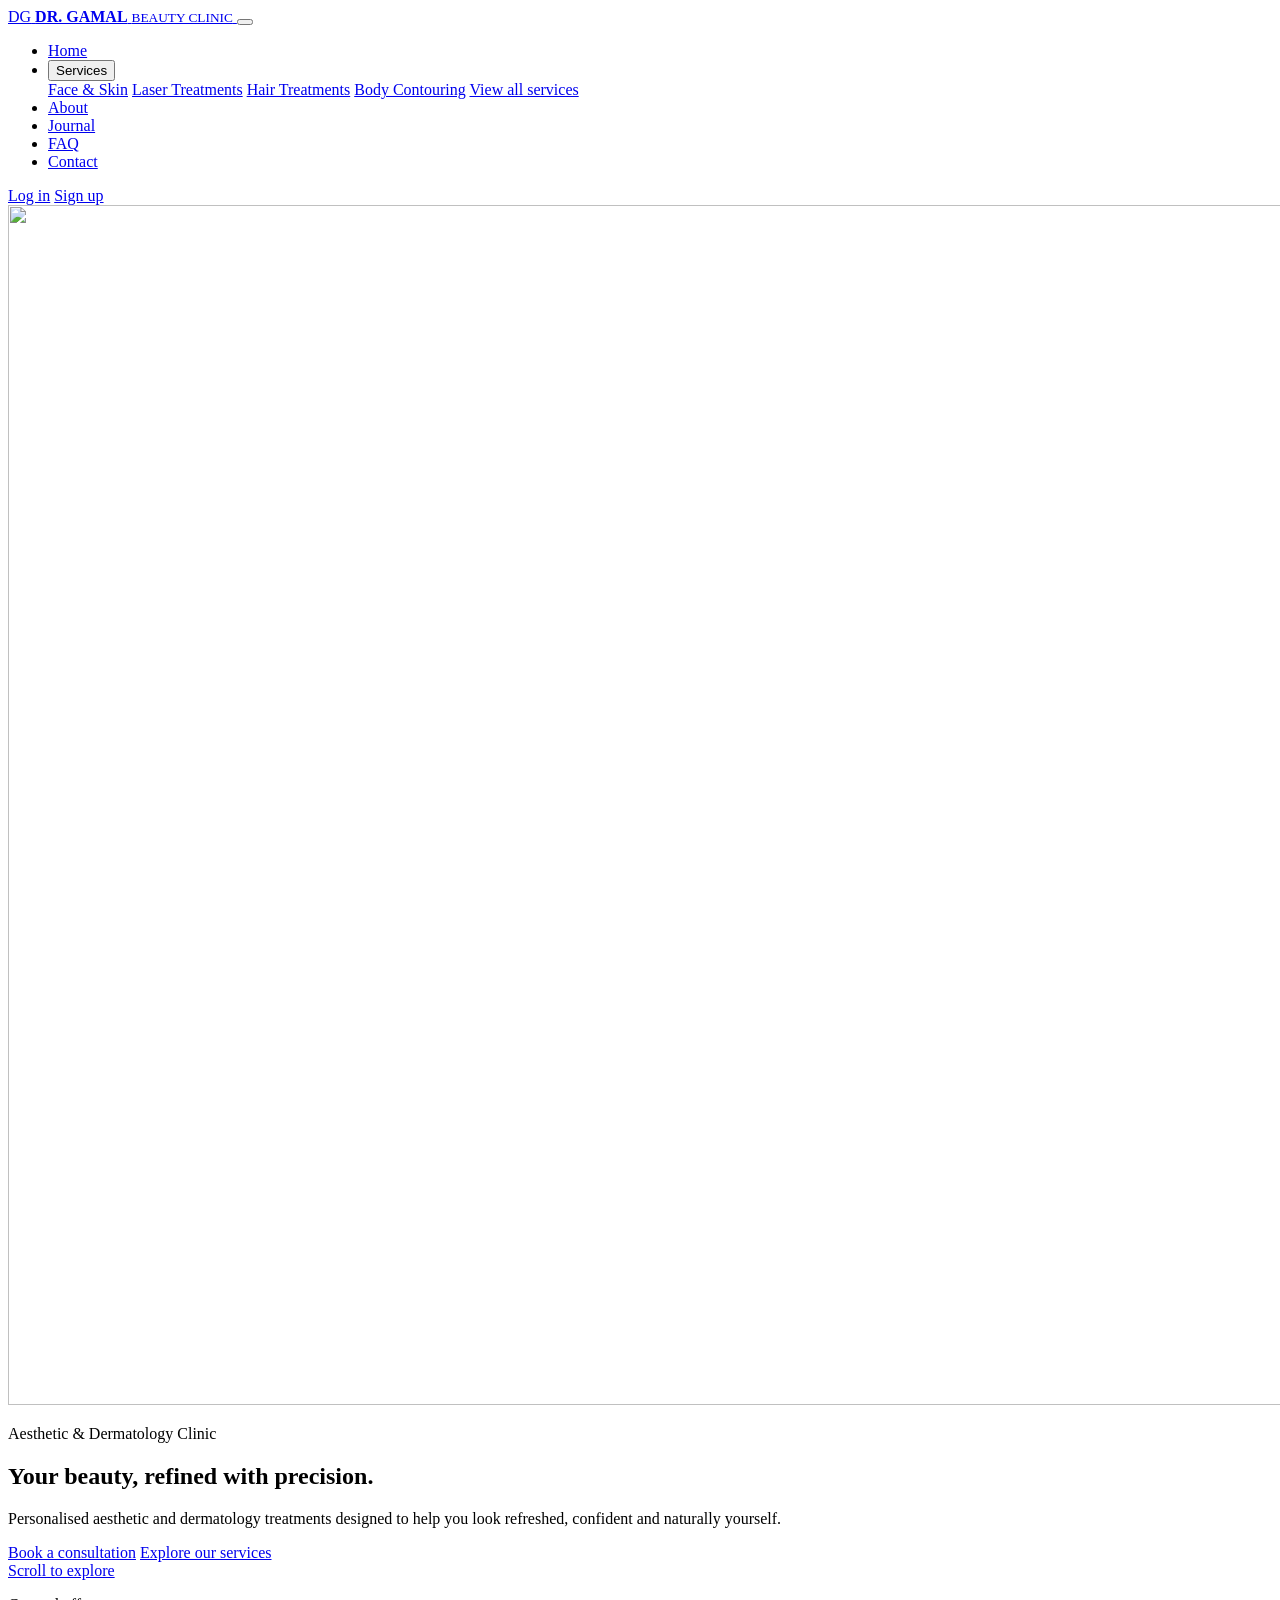
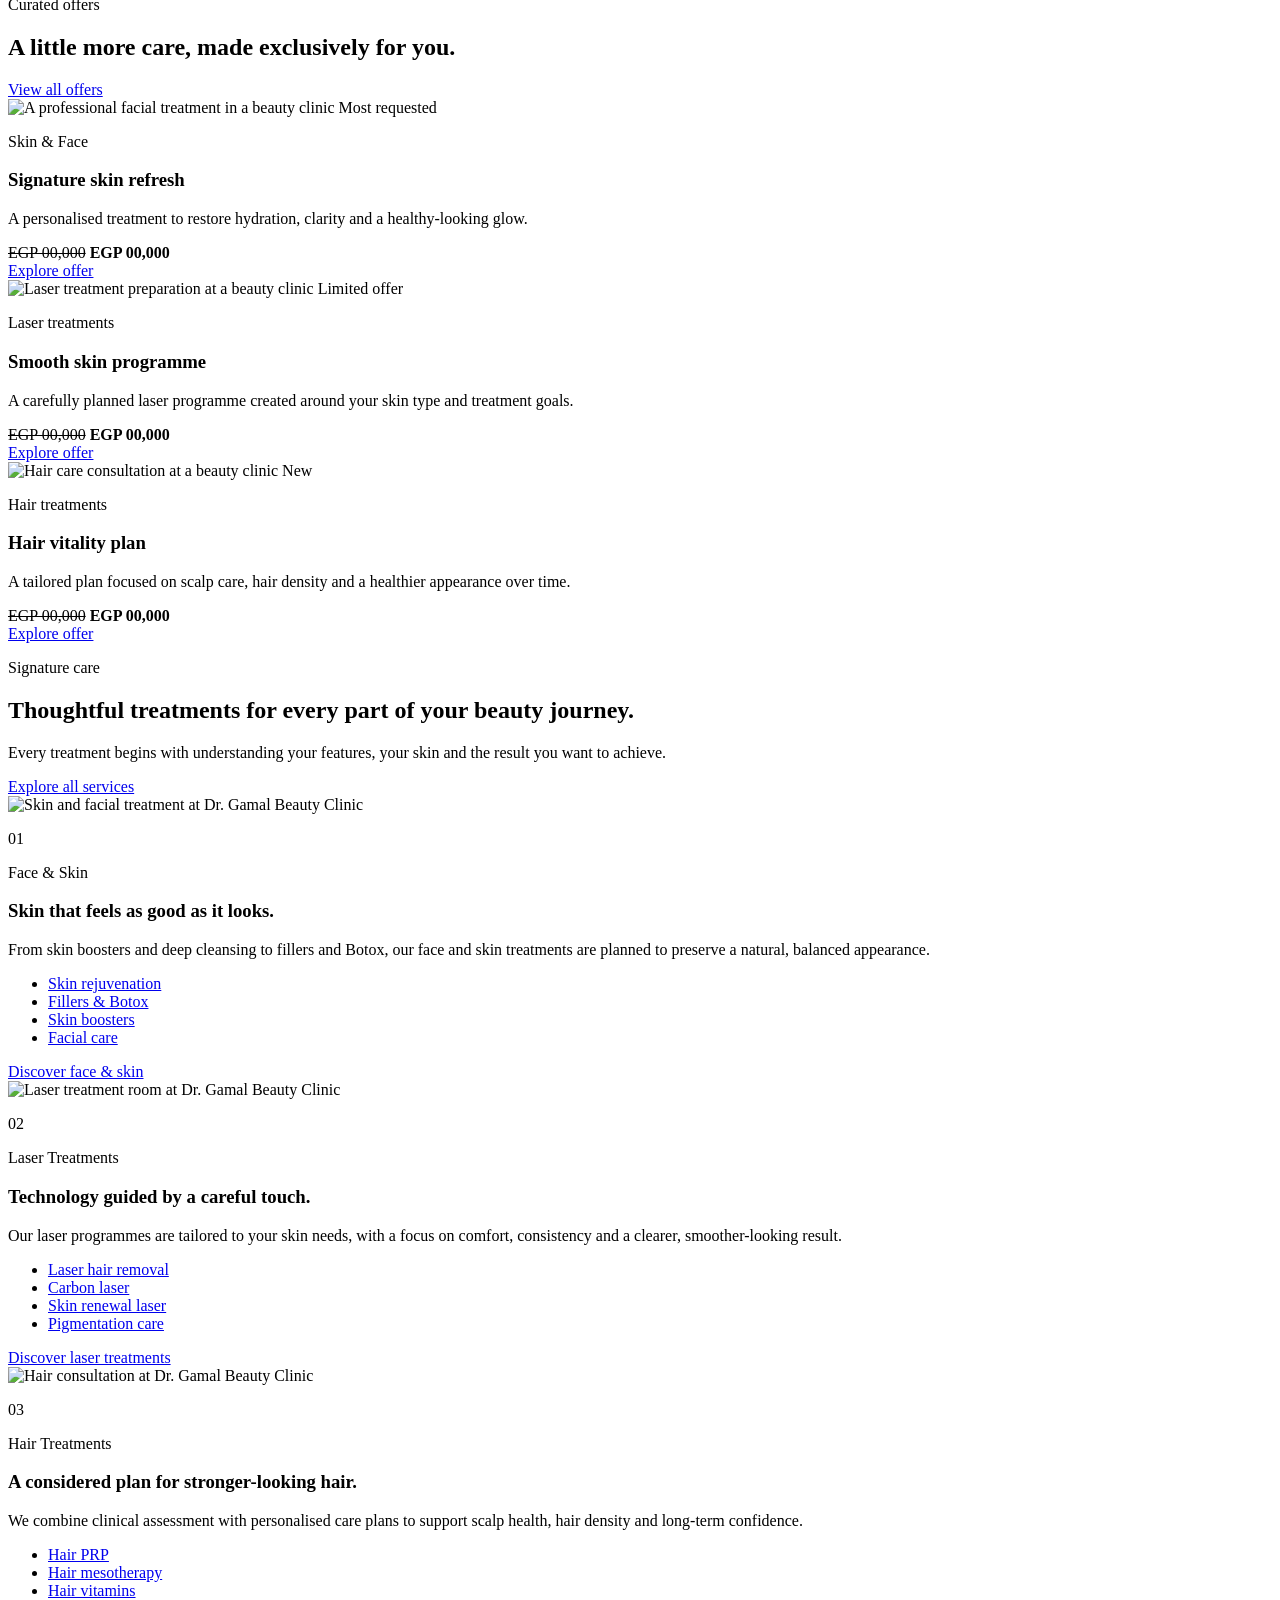
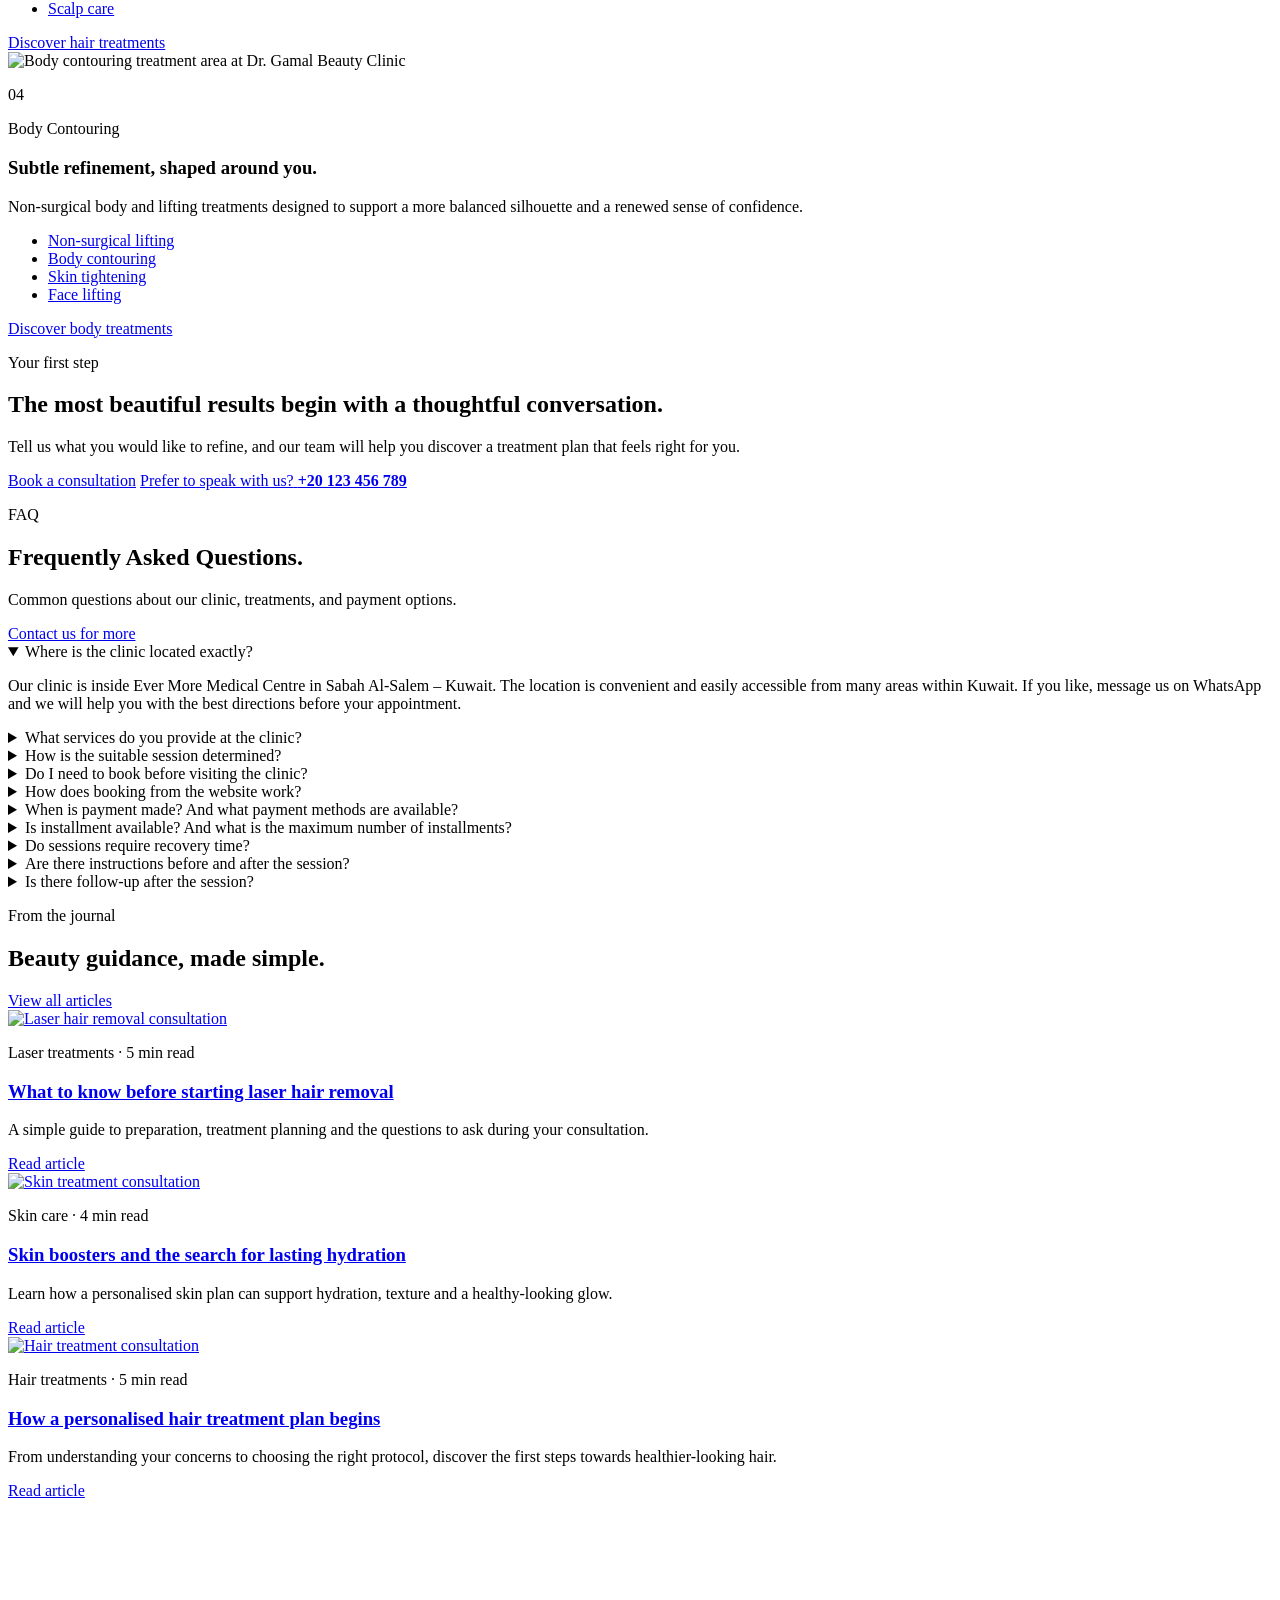
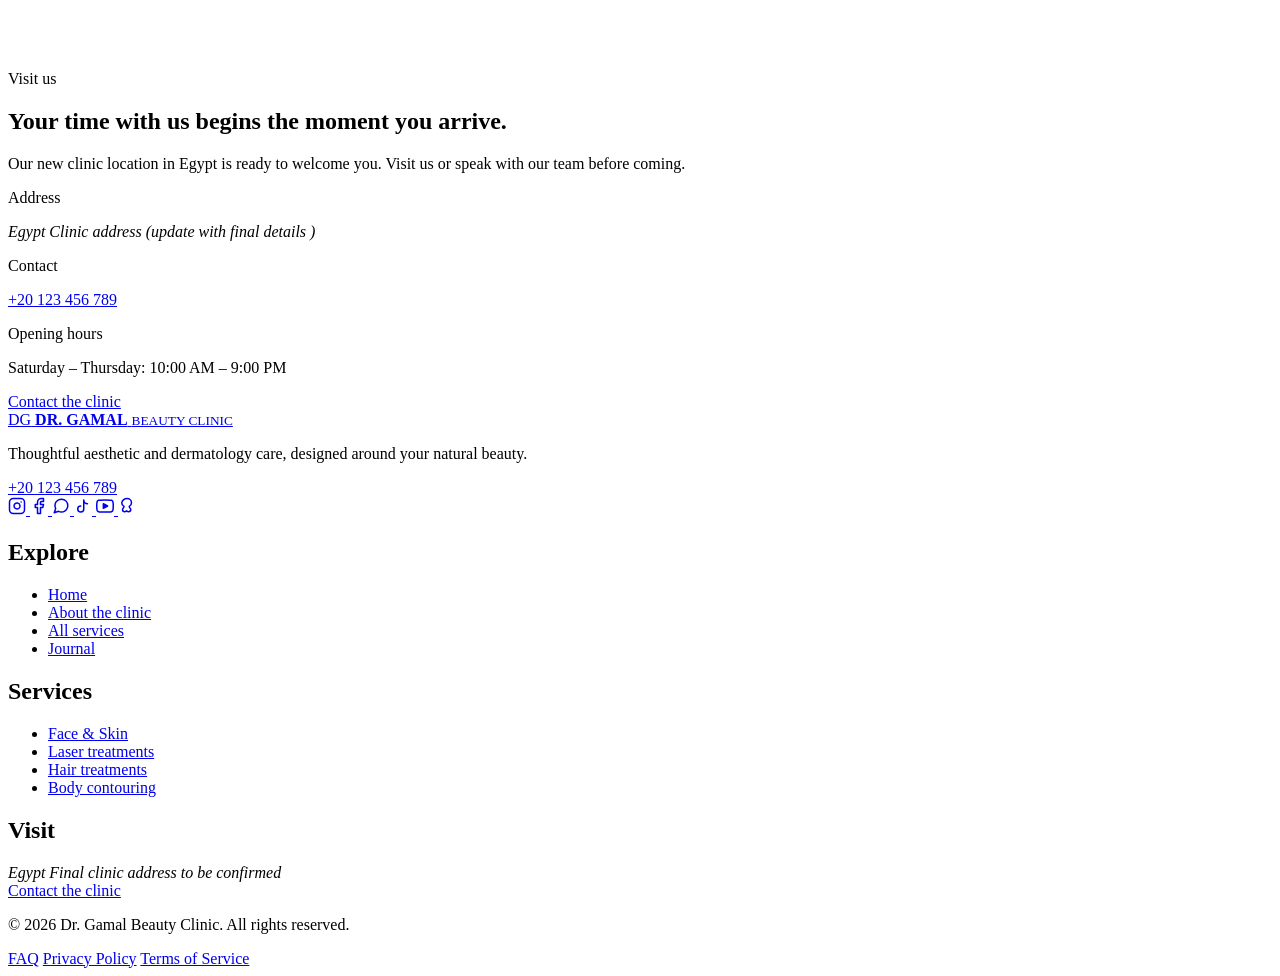
==== Clinic Project/index.html @ 77934aa9 "Add files via upload" ====
<!DOCTYPE html>
<html lang="en" dir="ltr">
<head>
  <meta charset="UTF-8">
  <meta name="viewport" content="width=device-width, initial-scale=1.0">

  <title>Dr. Gamal Beauty Clinic | Aesthetic & Dermatology Clinic</title>
  <meta
    name="description"
    content="Dr. Gamal Beauty Clinic offers personalised aesthetic and dermatology treatments, including laser, skin care, fillers, Botox and hair treatments."
  >
  <meta name="robots" content="index, follow, max-image-preview:large">
  <link rel="canonical" href="https://yourdomain.com/">

  <!-- Open Graph -->
  <meta property="og:locale" content="en_EG">
  <meta property="og:type" content="website">
  <meta property="og:title" content="Dr. Gamal Beauty Clinic | Aesthetic & Dermatology">
  <meta
    property="og:description"
    content="Personalised aesthetic and dermatology care with natural-looking results."  >
  <meta property="og:url" content="https://yourdomain.com/">
  <meta property="og:site_name" content="Dr. Gamal Beauty Clinic">
  <meta property="og:image" content="../assets/images/og-image.jpg">

  <meta name="twitter:card" content="summary_large_image">
  <meta name="twitter:title" content="Dr. Gamal Beauty Clinic">
  <meta
    name="twitter:description"
    content="Personalised aesthetic and dermatology care."
  >
  <meta name="twitter:image" content="../assets/images/og-image.jpg">

  <!-- Fonts -->
  <link rel="preconnect" href="https://fonts.googleapis.com">
  <link rel="preconnect" href="https://fonts.gstatic.com" crossorigin>
  <link
    href="https://fonts.googleapis.com/css2?family=Cormorant+Garamond:wght@500;600;700&family=Manrope:wght@400;500;600;700&display=swap"
    rel="stylesheet"
  >

  <link rel="stylesheet" href="../CSS/style.css">

  <!-- Structured Data -->
  <script type="application/ld+json">
  {
    "@context": "https://schema.org",
    "@type": "MedicalClinic",
    "@id": "https://yourdomain.com/#clinic",
    "name": "Dr. Gamal Beauty Clinic",
    "url": "https://yourdomain.com/",
    "description": "Aesthetic and dermatology clinic offering personalised skin, laser, facial, body and hair treatments.",
    "telephone": ["+20123456789", "+20198765432"],
    "address": {
      "@type": "PostalAddress",
      "addressCountry": "EG"
    },
    "medicalSpecialty": [
      "Dermatology",
      "Aesthetic Medicine"
    ],
    "priceRange": "$$$"
  }
  </script>
</head>

<body>
  <header class="site-header">

    <nav class="main-nav" aria-label="Primary navigation">
      <div class="container main-nav__inner">
        <a class="brand" href="index.html" aria-label="Dr. Gamal Beauty Clinic home">
          <span class="brand__mark" aria-hidden="true">DG</span>
          <span class="brand__text">
            <strong>DR. GAMAL</strong>
            <small>BEAUTY CLINIC</small>
          </span>
        </a>

        <button
          class="nav-toggle"
          type="button"
          aria-expanded="false"
          aria-controls="main-menu"
          aria-label="Open navigation menu"
        >
          <span></span>
          <span></span>
          <span></span>
        </button>

        <div class="main-nav__menu" id="main-menu">
          <ul class="nav-links">
            <li><a href="index.html" aria-current="page">Home</a></li>

            <li class="nav-dropdown">
              <button
                class="nav-dropdown__trigger"
                type="button"
                aria-expanded="false"
                aria-controls="services-menu"
              >
                Services 
              </button>

              <div class="nav-dropdown__panel" id="services-menu">
                <a href="services.html#face-and-skin">Face & Skin</a>
                <a href="services.html#laser">Laser Treatments</a>
                <a href="services.html#hair">Hair Treatments</a>
                <a href="services.html#body">Body Contouring</a>
                <a class="nav-dropdown__all" href="services.html">View all services</a>
              </div>
            </li>

            <li><a href="about.html">About</a></li>
            <li><a href="articles.html">Journal</a></li>
            <li><a href="faq.html">FAQ</a></li>
            <li><a href="contact.html">Contact</a></li>
          </ul>

          <div class="nav-actions">
            <a class="nav-login" href="login.html">Log in</a>
            <a class="btn-gold nav-signup" href="signup.html">Sign up</a>
          </div>
        </div>
      </div>
    </nav>
  </header>

  <main id="main-content">
    <section class="hero" aria-labelledby="hero-title">
  <div class="hero__media" aria-hidden="true">
    <img
      src="../assets/images/hero-clinic.jpg"
      alt=""
      width="1920"
      height="1200"
      fetchpriority="high"
    >
  </div>

  <div class="hero__overlay" aria-hidden="true"></div>

  <div class="container hero__content">
    <p class="hero__eyebrow">Aesthetic & Dermatology Clinic</p>

    <h1 id="hero-title">
      Your beauty,
      <span>refined with precision.</span>
    </h1>

    <p class="hero__description">
      Personalised aesthetic and dermatology treatments designed to help you look refreshed,
      confident and naturally yourself.
    </p>

    <div class="hero__actions">
      <a class="btn-gold" href="booking.html">Book a consultation</a>
      <a class="hero__secondary-link" href="services.html">Explore our services</a>
    </div>
  </div>

  <a class="hero__scroll" href="#promotions" aria-label="Scroll to exclusive offers">
    <span>Scroll to explore</span>
    <span class="hero__scroll-line" aria-hidden="true"></span>
  </a>
</section>
    <section class="promotions section" id="promotions" aria-labelledby="promotions-title">
  <div class="container">
    <div class="section-heading section-heading--split">
      <div>
        <p class="section__eyebrow">Curated offers</p>
        <h2 class="section__title" id="promotions-title">
          A little more care,
          <span>made exclusively for you.</span>
        </h2>
      </div>

      <a class="text-link" href="services.html#offers">View all offers</a>
    </div>

    <div class="promotions__grid">
      <article class="offer-card offer-card--featured">
        <div class="offer-card__image">
          <img
            src="../assets/images/offer-facial.jpg"
            alt="A professional facial treatment in a beauty clinic"
            width="800"
            height="960"
            loading="lazy"
          >
          <span class="offer-card__badge">Most requested</span>
        </div>

        <div class="offer-card__body">
          <p class="offer-card__category">Skin & Face</p>
          <h3>Signature skin refresh</h3>
          <p>
            A personalised treatment to restore hydration, clarity and a healthy-looking glow.
          </p>
          <div class="offer-card__price">
            <del>EGP 00,000</del>
            <strong>EGP 00,000</strong>
          </div>
          <a class="offer-card__link" href="booking.html?service=signature-skin-refresh">
            Explore offer
          </a>
        </div>
      </article>

      <article class="offer-card">
        <div class="offer-card__image">
          <img
            src="../assets/images/offer-laser.jpg"
            alt="Laser treatment preparation at a beauty clinic"
            width="800"
            height="960"
            loading="lazy"
          >
          <span class="offer-card__badge">Limited offer</span>
        </div>

        <div class="offer-card__body">
          <p class="offer-card__category">Laser treatments</p>
          <h3>Smooth skin programme</h3>
          <p>
            A carefully planned laser programme created around your skin type and treatment goals.
          </p>
          <div class="offer-card__price">
            <del>EGP 00,000</del>
            <strong>EGP 00,000</strong>
          </div>
          <a class="offer-card__link" href="booking.html?service=smooth-skin-programme">
            Explore offer
          </a>
        </div>
      </article>

      <article class="offer-card">
        <div class="offer-card__image">
          <img
            src="../assets/images/offer-hair.jpg"
            alt="Hair care consultation at a beauty clinic"
            width="800"
            height="960"
            loading="lazy"
          >
          <span class="offer-card__badge">New</span>
        </div>

        <div class="offer-card__body">
          <p class="offer-card__category">Hair treatments</p>
          <h3>Hair vitality plan</h3>
          <p>
            A tailored plan focused on scalp care, hair density and a healthier appearance over time.
          </p>
          <div class="offer-card__price">
            <del>EGP 00,000</del>
            <strong>EGP 00,000</strong>
          </div>
          <a class="offer-card__link" href="booking.html?service=hair-vitality-plan">
            Explore offer
          </a>
        </div>
      </article>
    </div>
  </div>
</section>
<section class="signature-services section" id="signature-services" aria-labelledby="signature-services-title">
  <div class="container">
    <div class="section-heading section-heading--split">
      <div>
        <p class="section__eyebrow">Signature care</p>
        <h2 class="section__title" id="signature-services-title">
          Thoughtful treatments for every part of your beauty journey.
        </h2>
        <p class="section__intro">
          Every treatment begins with understanding your features, your skin and the result you want to achieve.
        </p>
      </div>

      <a class="text-link" href="services.html">Explore all services</a>
    </div>

    <div class="service-categories">
      <article class="service-category" id="face-and-skin">
        <div class="service-category__media">
          <img
            src="../assets/images/service-face-skin.jpg"
            alt="Skin and facial treatment at Dr. Gamal Beauty Clinic"
            width="900"
            height="1050"
            loading="lazy"
          >
        </div>

        <div class="service-category__content">
          <p class="service-category__number">01</p>
          <p class="service-category__label">Face & Skin</p>
          <h3>Skin that feels as good as it looks.</h3>
          <p>
            From skin boosters and deep cleansing to fillers and Botox, our face and skin treatments are planned to preserve a natural, balanced appearance.
          </p>

          <ul class="service-list">
            <li><a href="services.html#skin-rejuvenation">Skin rejuvenation</a></li>
            <li><a href="services.html#fillers-botox">Fillers & Botox</a></li>
            <li><a href="services.html#skin-boosters">Skin boosters</a></li>
            <li><a href="services.html#facial-care">Facial care</a></li>
          </ul>

          <a class="service-category__link" href="services.html#face-and-skin">Discover face & skin</a>
        </div>
      </article>

      <article class="service-category service-category--reverse" id="laser">
        <div class="service-category__media">
          <img
            src="../assets/images/service-laser.jpg"
            alt="Laser treatment room at Dr. Gamal Beauty Clinic"
            width="900"
            height="1050"
            loading="lazy"
          >
        </div>

        <div class="service-category__content">
          <p class="service-category__number">02</p>
          <p class="service-category__label">Laser Treatments</p>
          <h3>Technology guided by a careful touch.</h3>
          <p>
            Our laser programmes are tailored to your skin needs, with a focus on comfort, consistency and a clearer, smoother-looking result.
          </p>

          <ul class="service-list">
            <li><a href="services.html#laser-hair-removal">Laser hair removal</a></li>
            <li><a href="services.html#carbon-laser">Carbon laser</a></li>
            <li><a href="services.html#skin-renewal-laser">Skin renewal laser</a></li>
            <li><a href="services.html#pigmentation-care">Pigmentation care</a></li>
          </ul>

          <a class="service-category__link" href="services.html#laser">Discover laser treatments</a>
        </div>
      </article>

      <article class="service-category" id="hair">
        <div class="service-category__media">
          <img
            src="../assets/images/service-hair.jpg"
            alt="Hair consultation at Dr. Gamal Beauty Clinic"
            width="900"
            height="1050"
            loading="lazy"
          >
        </div>

        <div class="service-category__content">
          <p class="service-category__number">03</p>
          <p class="service-category__label">Hair Treatments</p>
          <h3>A considered plan for stronger-looking hair.</h3>
          <p>
            We combine clinical assessment with personalised care plans to support scalp health, hair density and long-term confidence.
          </p>

          <ul class="service-list">
            <li><a href="services.html#hair-prp">Hair PRP</a></li>
            <li><a href="services.html#hair-mesotherapy">Hair mesotherapy</a></li>
            <li><a href="services.html#hair-vitamins">Hair vitamins</a></li>
            <li><a href="services.html#scalp-care">Scalp care</a></li>
          </ul>

          <a class="service-category__link" href="services.html#hair">Discover hair treatments</a>
        </div>
      </article>

      <article class="service-category service-category--reverse" id="body">
        <div class="service-category__media">
          <img
            src="../assets/images/service-body.jpg"
            alt="Body contouring treatment area at Dr. Gamal Beauty Clinic"
            width="900"
            height="1050"
            loading="lazy"
          >
        </div>

        <div class="service-category__content">
          <p class="service-category__number">04</p>
          <p class="service-category__label">Body Contouring</p>
          <h3>Subtle refinement, shaped around you.</h3>
          <p>
            Non-surgical body and lifting treatments designed to support a more balanced silhouette and a renewed sense of confidence.
          </p>

          <ul class="service-list">
            <li><a href="services.html#non-surgical-lifting">Non-surgical lifting</a></li>
            <li><a href="services.html#body-contouring">Body contouring</a></li>
            <li><a href="services.html#skin-tightening">Skin tightening</a></li>
            <li><a href="services.html#face-lifting">Face lifting</a></li>
          </ul>

          <a class="service-category__link" href="services.html#body">Discover body treatments</a>
        </div>
      </article>
    </div>
  </div>
</section>
<section class="consultation-cta" aria-labelledby="consultation-title">
  <div class="consultation-cta__pattern" aria-hidden="true"></div>

  <div class="container consultation-cta__inner">
    <div class="consultation-cta__content">
      <p class="section__eyebrow">Your first step</p>
      <h2 id="consultation-title">
        The most beautiful results begin with a thoughtful conversation.
      </h2>
      <p>
        Tell us what you would like to refine, and our team will help you discover a treatment plan that feels right for you.
      </p>
    </div>

    <div class="consultation-cta__actions">
      <a class="btn-gold" href="booking.html">Book a consultation</a>
      <a class="consultation-cta__phone" href="tel:+20123456789">
        <span>Prefer to speak with us?</span>
        <strong>+20 123 456 789</strong>
      </a>
    </div>
  </div>
</section>
<section class="faq section section--rose" id="faq" aria-labelledby="faq-title">
  <div class="container faq__layout">
    <div class="faq__intro">
      <p class="section__eyebrow">FAQ</p>
      <h2 class="section__title" id="faq-title">
        Frequently Asked Questions.
      </h2>
      <p class="section__intro">
        Common questions about our clinic, treatments, and payment options.
      </p>
      <a class="text-link" href="contact.html">Contact us for more</a>
    </div>

    <div class="faq__list">
      <details class="faq-item" open>
        <summary>
          Where is the clinic located exactly?
          <span class="faq-item__icon" aria-hidden="true"></span>
        </summary>
        <div class="faq-item__answer">
          <p>
            Our clinic is inside Ever More Medical Centre in Sabah Al-Salem – Kuwait. The location is convenient and easily accessible from many areas within Kuwait. If you like, message us on WhatsApp and we will help you with the best directions before your appointment.
          </p>
        </div>
      </details>

      <details class="faq-item">
        <summary>
          What services do you provide at the clinic?
          <span class="faq-item__icon" aria-hidden="true"></span>
        </summary>
        <div class="faq-item__answer">
          <p>
            We offer comprehensive aesthetic and dermatology services including laser, skincare, fillers, Botox, glow sessions, and hair treatments. Each service has different options and protocols depending on your goal and skin/hair type. Therefore, it is best to determine what is suitable after the doctor's assessment rather than choosing randomly.
          </p>
        </div>
      </details>

      <details class="faq-item">
        <summary>
          How is the suitable session determined?
          <span class="faq-item__icon" aria-hidden="true"></span>
        </summary>
        <div class="faq-item__answer">
          <p>
            The session is determined after the doctor assesses your condition and listens to the exact goal you want. Afterwards, they choose the most appropriate protocol based on your skin or hair type and the degree of need, explaining what to expect step by step. Based on the assessment, the number of sessions and the appropriate timing between them are determined if necessary.
          </p>
        </div>
      </details>

      <details class="faq-item">
        <summary>
          Do I need to book before visiting the clinic?
          <span class="faq-item__icon" aria-hidden="true"></span>
        </summary>
        <div class="faq-item__answer">
          <p>
            Yes, advance booking is best to ensure a suitable time for you without waiting. Especially on busy days, booking helps us arrange the appointment according to the service and time that suits you. You can book from the website or via WhatsApp/call, and we will confirm your appointment before visiting.
          </p>
        </div>
      </details>

      <details class="faq-item">
        <summary>
          How does booking from the website work?
          <span class="faq-item__icon" aria-hidden="true"></span>
        </summary>
        <div class="faq-item__answer">
          <p>
            You can choose the service from the website and make the booking directly in simple steps. If you are not sure what is most suitable, fill out the contact form and we will call you to confirm the appointment and arrange details. After confirming the appointment, you can continue with us on WhatsApp or call with complete ease.
          </p>
        </div>
      </details>

      <details class="faq-item">
        <summary>
          When is payment made? And what payment methods are available?
          <span class="faq-item__icon" aria-hidden="true"></span>
        </summary>
        <div class="faq-item__answer">
          <p>
            Payment is made upon visiting inside the clinic after confirming the service details. Before starting the session, we clearly explain the cost and steps so everything is organized from the beginning. If you have an inquiry about a specific payment method, contact us and we will provide you with the appropriate details.
          </p>
        </div>
      </details>

      <details class="faq-item">
        <summary>
          Is installment available? And what is the maximum number of installments?
          <span class="faq-item__icon" aria-hidden="true"></span>
        </summary>
        <div class="faq-item__answer">
          <p>
            Yes, installments are possible depending on the type of service and the plan determined by the doctor. The maximum number of installments is 4 payments, and the terms and installment method are clarified at the time of booking or upon visit. If you would like us to confirm installment availability for a specific service before your appointment, message us on WhatsApp.
          </p>
        </div>
      </details>

      <details class="faq-item">
        <summary>
          Do sessions require recovery time?
          <span class="faq-item__icon" aria-hidden="true"></span>
        </summary>
        <div class="faq-item__answer">
          <p>
            It depends on the type of session and the nature of your skin/hair, and some sessions are light and do not require a long time. The doctor explains everything to you before the procedure: Is there slight redness? Are there specific instructions? And what to expect after the session. Based on the assessment, we arrange an appointment that suits your schedule and events.
          </p>
        </div>
      </details>

      <details class="faq-item">
        <summary>
          Are there instructions before and after the session?
          <span class="faq-item__icon" aria-hidden="true"></span>
        </summary>
        <div class="faq-item__answer">
          <p>
            Yes, we give you clear instructions before and after the session to make the experience comfortable and the result better. Instructions vary depending on the type of service, such as skincare after laser or a simple routine after glow sessions. We answer any question you have regarding creams/routine/appropriate timing to return to daily activity.
          </p>
        </div>
      </details>

      <details class="faq-item">
        <summary>
          Is there follow-up after the session?
          <span class="faq-item__icon" aria-hidden="true"></span>
        </summary>
        <div class="faq-item__answer">
          <p>
            Yes, follow-up depends on the type of session and the doctor's plan, especially if the sessions are part of a protocol. We give you post-session guidelines, and if you need a slight adjustment or have an inquiry about the result, we are with you step by step. Our goal is for everything to be clear and comfortable for you from the first session to the last step in the plan.
          </p>
        </div>
      </details>
    </div>
  </div>
</section>

<!-- User FAQ Structured Data -->
<script type="application/ld+json">
{
  "@context": "https://schema.org",
  "@type": "FAQPage",
  "mainEntity": [
    {
      "@type": "Question",
      "name": "Where is the clinic located exactly?",
      "acceptedAnswer": {
        "@type": "Answer",
        "text": "Our clinic is inside Ever More Medical Centre in Sabah Al-Salem – Kuwait. The location is convenient and easily accessible from many areas within Kuwait. If you like, message us on WhatsApp and we will help you with the best directions before your appointment."
      }
    },
    {
      "@type": "Question",
      "name": "What services do you provide at the clinic?",
      "acceptedAnswer": {
        "@type": "Answer",
        "text": "We offer comprehensive aesthetic and dermatology services including laser, skincare, fillers, Botox, glow sessions, and hair treatments. Each service has different options and protocols depending on your goal and skin/hair type. Therefore, it is best to determine what is suitable after the doctor's assessment rather than choosing randomly."
      }
    },
    {
      "@type": "Question",
      "name": "How is the suitable session determined?",
      "acceptedAnswer": {
        "@type": "Answer",
        "text": "The session is determined after the doctor assesses your condition and listens to the exact goal you want. Afterwards, they choose the most appropriate protocol based on your skin or hair type and the degree of need, explaining what to expect step by step. Based on the assessment, the number of sessions and the appropriate timing between them are determined if necessary."
      }
    },
    {
      "@type": "Question",
      "name": "Do I need to book before visiting the clinic?",
      "acceptedAnswer": {
        "@type": "Answer",
        "text": "Yes, advance booking is best to ensure a suitable time for you without waiting. Especially on busy days, booking helps us arrange the appointment according to the service and time that suits you. You can book from the website or via WhatsApp/call, and we will confirm your appointment before visiting."
      }
    },
    {
      "@type": "Question",
      "name": "How does booking from the website work?",
      "acceptedAnswer": {
        "@type": "Answer",
        "text": "You can choose the service from the website and make the booking directly in simple steps. If you are not sure what is most suitable, fill out the contact form and we will call you to confirm the appointment and arrange details. After confirming the appointment, you can continue with us on WhatsApp or call with complete ease."
      }
    },
    {
      "@type": "Question",
      "name": "When is payment made? And what payment methods are available?",
      "acceptedAnswer": {
        "@type": "Answer",
        "text": "Payment is made upon visiting inside the clinic after confirming the service details. Before starting the session, we clearly explain the cost and steps so everything is organized from the beginning. If you have an inquiry about a specific payment method, contact us and we will provide you with the appropriate details."
      }
    },
    {
      "@type": "Question",
      "name": "Is installment available? And what is the maximum number of installments?",
      "acceptedAnswer": {
        "@type": "Answer",
        "text": "Yes, installments are possible depending on the type of service and the plan determined by the doctor. The maximum number of installments is 4 payments, and the terms and installment method are clarified at the time of booking or upon visit. If you would like us to confirm installment availability for a specific service before your appointment, message us on WhatsApp."
      }
    },
    {
      "@type": "Question",
      "name": "Do sessions require recovery time?",
      "acceptedAnswer": {
        "@type": "Answer",
        "text": "It depends on the type of session and the nature of your skin/hair, and some sessions are light and do not require a long time. The doctor explains everything to you before the procedure: Is there slight redness? Are there specific instructions? And what to expect after the session. Based on the assessment, we arrange an appointment that suits your schedule and events."
      }
    },
    {
      "@type": "Question",
      "name": "Are there instructions before and after the session?",
      "acceptedAnswer": {
        "@type": "Answer",
        "text": "Answer: Yes, we give you clear instructions before and after the session to make the experience comfortable and the result better. Instructions vary depending on the type of service, such as skincare after laser or a simple routine after glow sessions. We answer any question you have regarding creams/routine/appropriate timing to return to daily activity."
      }
    },
    {
      "@type": "Question",
      "name": "Is there follow-up after the session?",
      "acceptedAnswer": {
        "@type": "Answer",
        "text": "Yes, follow-up depends on the type of session and the doctor's plan, especially if the sessions are part of a protocol. We give you post-session guidelines, and if you need a slight adjustment or have an inquiry about the result, we are with you step by step. Our goal is for everything to be clear and comfortable for you from the first session to the last step in the plan."
      }
    }
  ]
}
</script>
<section class="journal section" id="journal" aria-labelledby="journal-title">
  <div class="container">
    <div class="section-heading section-heading--split">
      <div>
        <p class="section__eyebrow">From the journal</p>
        <h2 class="section__title" id="journal-title">
          Beauty guidance, made simple.
        </h2>
      </div>

      <a class="text-link" href="articles.html">View all articles</a>
    </div>

    <div class="journal-grid">
      <article class="journal-card">
        <a class="journal-card__image" href="article-laser-hair-removal.html">
          <img
            src="../assets/images/article-laser.jpg"
            alt="Laser hair removal consultation"
            width="900"
            height="620"
            loading="lazy"
          >
        </a>
        <div class="journal-card__body">
          <p class="journal-card__meta">Laser treatments · 5 min read</p>
          <h3>
            <a href="article-laser-hair-removal.html">What to know before starting laser hair removal</a>
          </h3>
          <p>
            A simple guide to preparation, treatment planning and the questions to ask during your consultation.
          </p>
          <a class="journal-card__link" href="article-laser-hair-removal.html">Read article</a>
        </div>
      </article>

      <article class="journal-card">
        <a class="journal-card__image" href="article-skin-boosters.html">
          <img
            src="../assets/images/article-skin.jpg"
            alt="Skin treatment consultation"
            width="900"
            height="620"
            loading="lazy"
          >
        </a>
        <div class="journal-card__body">
          <p class="journal-card__meta">Skin care · 4 min read</p>
          <h3>
            <a href="article-skin-boosters.html">Skin boosters and the search for lasting hydration</a>
          </h3>
          <p>
            Learn how a personalised skin plan can support hydration, texture and a healthy-looking glow.
          </p>
          <a class="journal-card__link" href="article-skin-boosters.html">Read article</a>
        </div>
      </article>

      <article class="journal-card">
        <a class="journal-card__image" href="article-hair-treatments.html">
          <img
            src="../assets/images/article-hair.jpg"
            alt="Hair treatment consultation"
            width="900"
            height="620"
            loading="lazy"
          >
        </a>
        <div class="journal-card__body">
          <p class="journal-card__meta">Hair treatments · 5 min read</p>
          <h3>
            <a href="article-hair-treatments.html">How a personalised hair treatment plan begins</a>
          </h3>
          <p>
            From understanding your concerns to choosing the right protocol, discover the first steps towards healthier-looking hair.
          </p>
          <a class="journal-card__link" href="article-hair-treatments.html">Read article</a>
        </div>
      </article>
    </div>
  </div>
</section>
<section class="location section section--rose" id="location" aria-labelledby="location-title">
  <div class="container location__layout">
    <div class="location__map-container">
      <!-- Replace the src attribute below with your Google Maps embed URL when ready -->
      <iframe
        class="location__map-frame"
        src="https://www.google.com/maps/embed?pb=!1m18!1m12!1m3!1d3454.123456789!2d31.2357!3d30.0444!2m3!1f0!2f0!3f0!3m2!1i1024!2i768!4f13.1!3m3!1m2!1s0x0%3A0x0!2zMzDCsDAyJzM5LjgiTiAzMcKwMTQnMDguNSJF!5e0!3m2!1sen!2seg!4v1234567890"
        width="100%"
        height="100%"
        style="border:0;"
        allowfullscreen=""
        loading="lazy"
        referrerpolicy="no-referrer-when-downgrade"
        title="Dr. Gamal Beauty Clinic Location on Google Maps"
      ></iframe>
    </div>

    <div class="location__content">
      <p class="section__eyebrow">Visit us</p>
      <h2 class="section__title" id="location-title">
        Your time with us begins the moment you arrive.
      </h2>
      <p class="section__intro">
        Our new clinic location in Egypt is ready to welcome you. Visit us or speak with our team before coming.
      </p>

      <div class="location__details">
        <div class="location__detail">
          <p class="location__detail-label">Address</p>
          <address>
            Egypt  

            <span>Clinic address (update with final details )</span>
          </address>
        </div>

        <div class="location__detail">
          <p class="location__detail-label">Contact</p>
          <a href="tel:+20123456789">+20 123 456 789</a>
        </div>

        <div class="location__detail">
          <p class="location__detail-label">Opening hours</p>
          <p>Saturday – Thursday: 10:00 AM – 9:00 PM</p>
        </div>
      </div>

      <a class="btn-outline" href="contact.html">Contact the clinic</a>
    </div>
  </div>
</section>
  </main>
 <footer class="site-footer">
  <div class="container">
    <div class="site-footer__main">
      <div class="site-footer__brand-column">
        <a class="brand site-footer__brand" href="index.html" aria-label="Dr. Gamal Beauty Clinic home">
          <span class="brand__mark" aria-hidden="true">DG</span>
          <span class="brand__text">
            <strong>DR. GAMAL</strong>
            <small>BEAUTY CLINIC</small>
          </span>
        </a>

        <p class="site-footer__statement">
          Thoughtful aesthetic and dermatology care, designed around your natural beauty.
        </p>

        <a class="site-footer__phone" href="tel:+20123456789">+20 123 456 789</a>

        <!-- Social Media Icons -->
        <div class="site-footer__social" aria-label="Social media channels">
          <a href="#" aria-label="Instagram" target="_blank" rel="noopener noreferrer">
            <svg width="18" height="18" viewBox="0 0 24 24" fill="none" stroke="currentColor" stroke-width="2" stroke-linecap="round" stroke-linejoin="round"><rect x="2" y="2" width="20" height="20" rx="5" ry="5"></rect><path d="M16 11.37A4 4 0 1 1 12.63 8 4 4 0 0 1 16 11.37z"></path><line x1="17.5" y1="6.5" x2="17.51" y2="6.5"></line></svg>
          </a>
          <a href="#" aria-label="Facebook" target="_blank" rel="noopener noreferrer">
            <svg width="18" height="18" viewBox="0 0 24 24" fill="none" stroke="currentColor" stroke-width="2" stroke-linecap="round" stroke-linejoin="round"><path d="M18 2h-3a5 5 0 0 0-5 5v3H7v4h3v8h4v-8h3l1-4h-4V7a1 1 0 0 1 1-1h3z"></path></svg>
          </a>
          <a href="#" aria-label="WhatsApp" target="_blank" rel="noopener noreferrer">
            <svg width="18" height="18" viewBox="0 0 24 24" fill="none" stroke="currentColor" stroke-width="2" stroke-linecap="round" stroke-linejoin="round"><path d="M21 11.5a8.38 8.38 0 0 1-.9 3.8 8.5 8.5 0 0 1-7.6 4.7 8.38 8.38 0 0 1-3.8-.9L3 21l1.9-5.7a8.38 8.38 0 0 1-.9-3.8 8.5 8.5 0 0 1 4.7-7.6 8.38 8.38 0 0 1 3.8-.9h.5a8.48 8.48 0 0 1 8 8v.5z"></path></svg>
          </a>
          <a href="#" aria-label="TikTok" target="_blank" rel="noopener noreferrer">
            <svg width="18" height="18" viewBox="0 0 24 24" fill="none" stroke="currentColor" stroke-width="2" stroke-linecap="round" stroke-linejoin="round"><path d="M9 12a4 4 0 1 0 4 4V4a5 5 0 0 0 5 5"></path></svg>
          </a>
          <a href="#" aria-label="YouTube" target="_blank" rel="noopener noreferrer">
            <svg width="18" height="18" viewBox="0 0 24 24" fill="none" stroke="currentColor" stroke-width="2" stroke-linecap="round" stroke-linejoin="round"><path d="M22.54 6.42a2.78 2.78 0 0 0-1.95-1.96C18.88 4 12 4 12 4s-6.88 0-8.59.46a2.78 2.78 0 0 0-1.95 1.96A29 29 0 0 0 1 12a29 29 0 0 0 .46 5.58 2.78 2.78 0 0 0 1.95 1.96C5.12 20 12 20 12 20s6.88 0 8.59-.46a2.78 2.78 0 0 0 1.95-1.96A29 29 0 0 0 23 12a29 29 0 0 0-.46-5.58z"></path><polygon points="9.75 15.02 15.5 12 9.75 8.98 9.75 15.02" fill="currentColor"></polygon></svg>
          </a>
          <a href="#" aria-label="Snapchat" target="_blank" rel="noopener noreferrer">
            <svg width="18" height="18" viewBox="0 0 24 24" fill="none" stroke="currentColor" stroke-width="2" stroke-linecap="round" stroke-linejoin="round"><path d="M12 2c3.5 0 6 2.5 6 5.5 0 2.2-1.2 4.1-3 5.1 0 .7.3 1.4.9 2 .6.6 1.1 1.4 1.1 2.4 0 1.5-1.2 2.5-3 2.5-1 0-1.8-.4-2.5-1-.7.6-1.5 1-2.5 1-1.8 0-3-1-3-2.5 0-1 .5-1.8 1.1-2.4.6-.6.9-1.3.9-2-1.8-1-3-2.9-3-5.1C6 4.5 8.5 2 12 2z"></path></svg>
          </a>
        </div>
      </div>

      <div class="site-footer__column">
        <h2>Explore</h2>
        <ul>
          <li><a href="index.html">Home</a></li>
          <li><a href="about.html">About the clinic</a></li>
          <li><a href="services.html">All services</a></li>
          <li><a href="articles.html">Journal</a></li>
        </ul>
      </div>

      <div class="site-footer__column">
        <h2>Services</h2>
        <ul>
          <li><a href="services.html#face-and-skin">Face & Skin</a></li>
          <li><a href="services.html#laser">Laser treatments</a></li>
          <li><a href="services.html#hair">Hair treatments</a></li>
          <li><a href="services.html#body">Body contouring</a></li>
        </ul>
      </div>

      <div class="site-footer__column site-footer__contact-column">
        <h2>Visit</h2>
        <address>
          Egypt  

          <span>Final clinic address to be confirmed</span>
        </address>
        <a href="contact.html">Contact the clinic</a>
      </div>
    </div>

    <div class="site-footer__bottom">
      <p>© 2026 Dr. Gamal Beauty Clinic. All rights reserved.</p>

      <nav class="site-footer__legal" aria-label="Legal navigation">
        <a href="faq.html">FAQ</a>
        <a href="privacy.html">Privacy Policy</a>
        <a href="terms.html">Terms of Service</a>
      </nav>
    </div>
  </div>
</footer>
  <script src="../JS/main.js" defer></script>
</body>
</html>
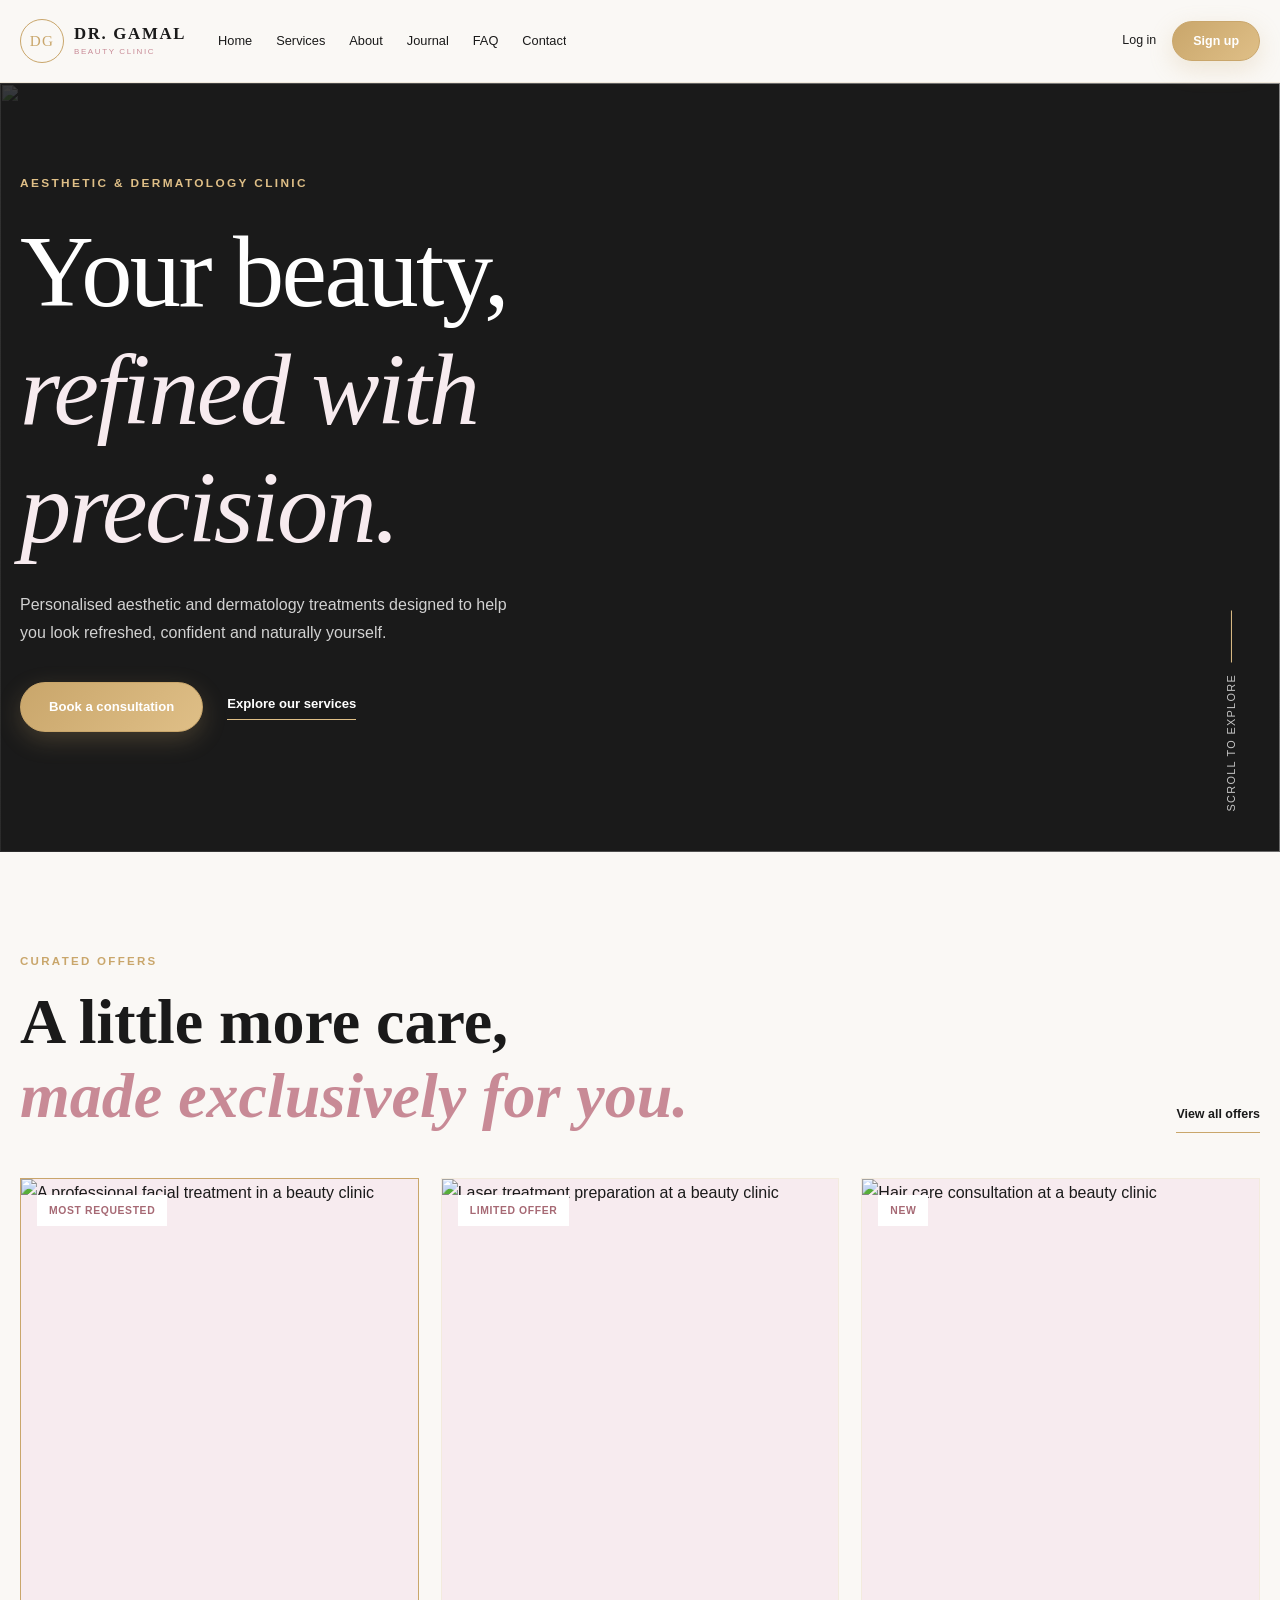
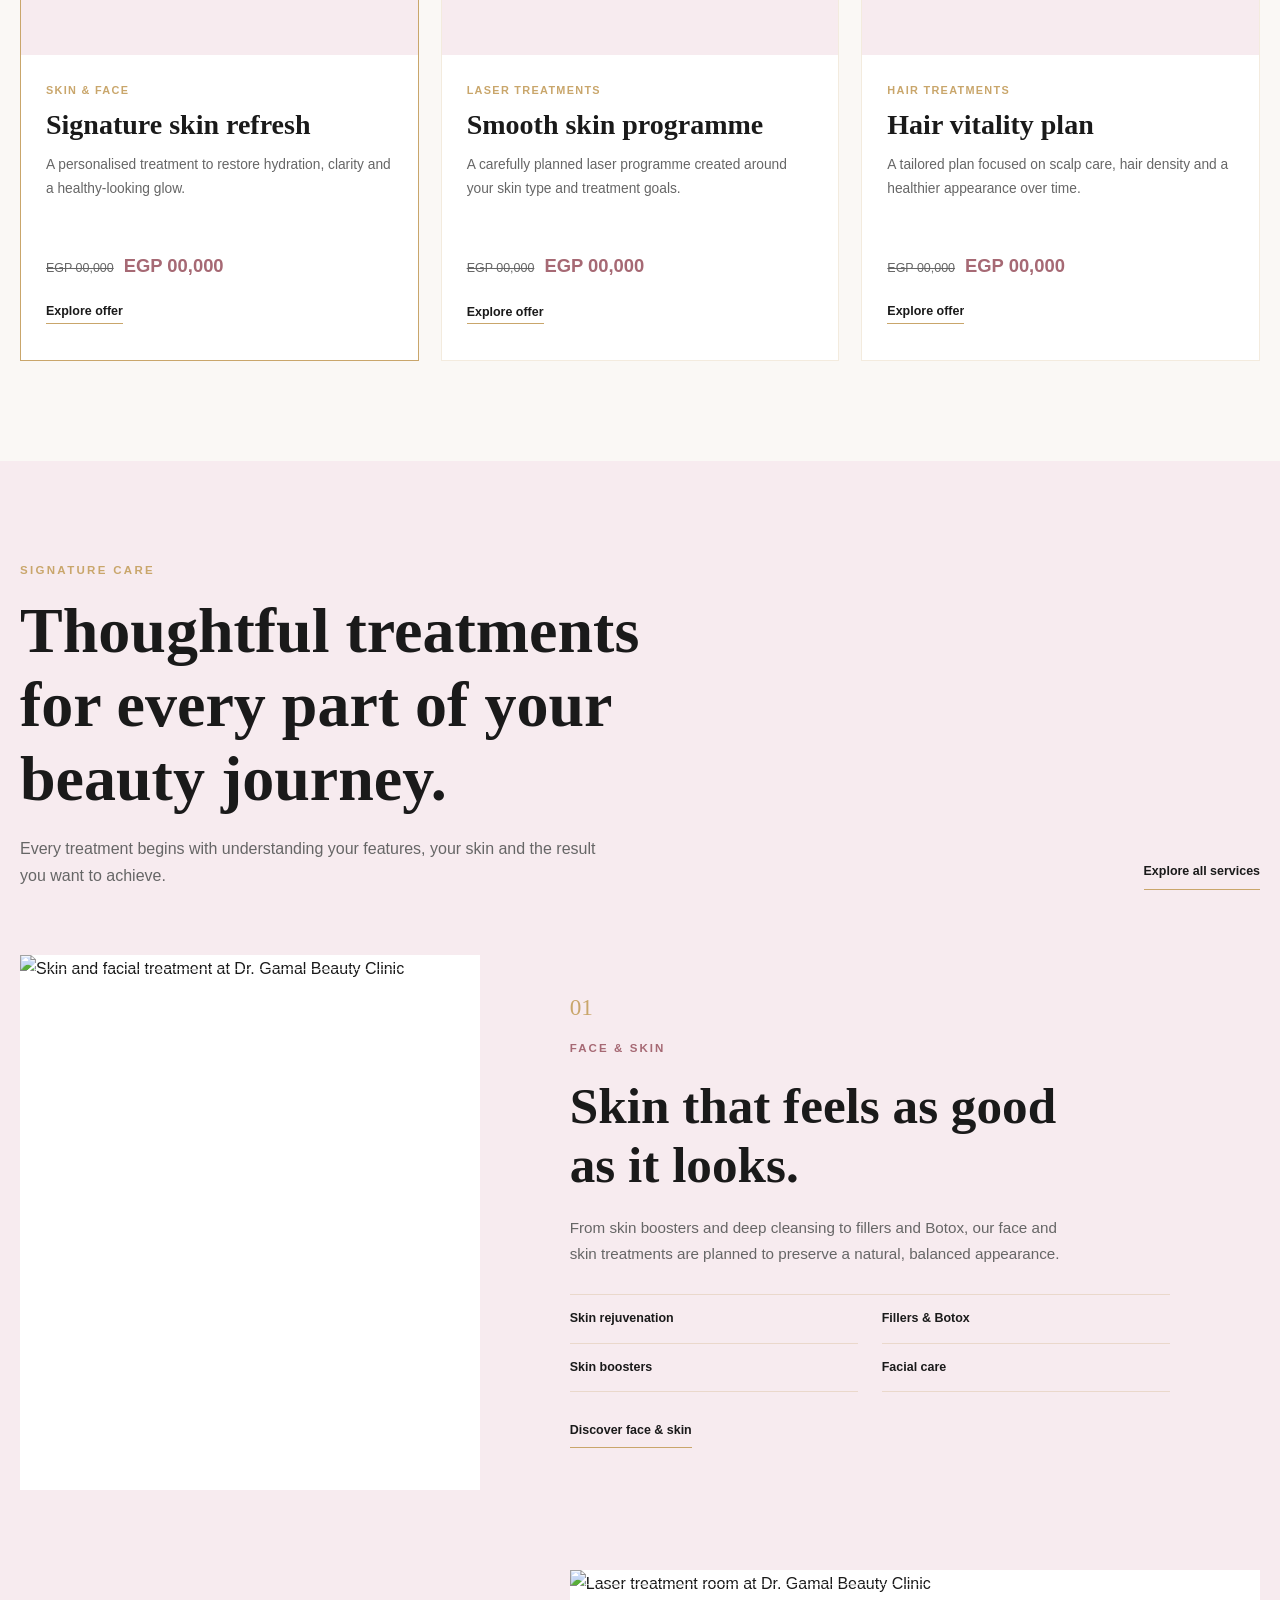
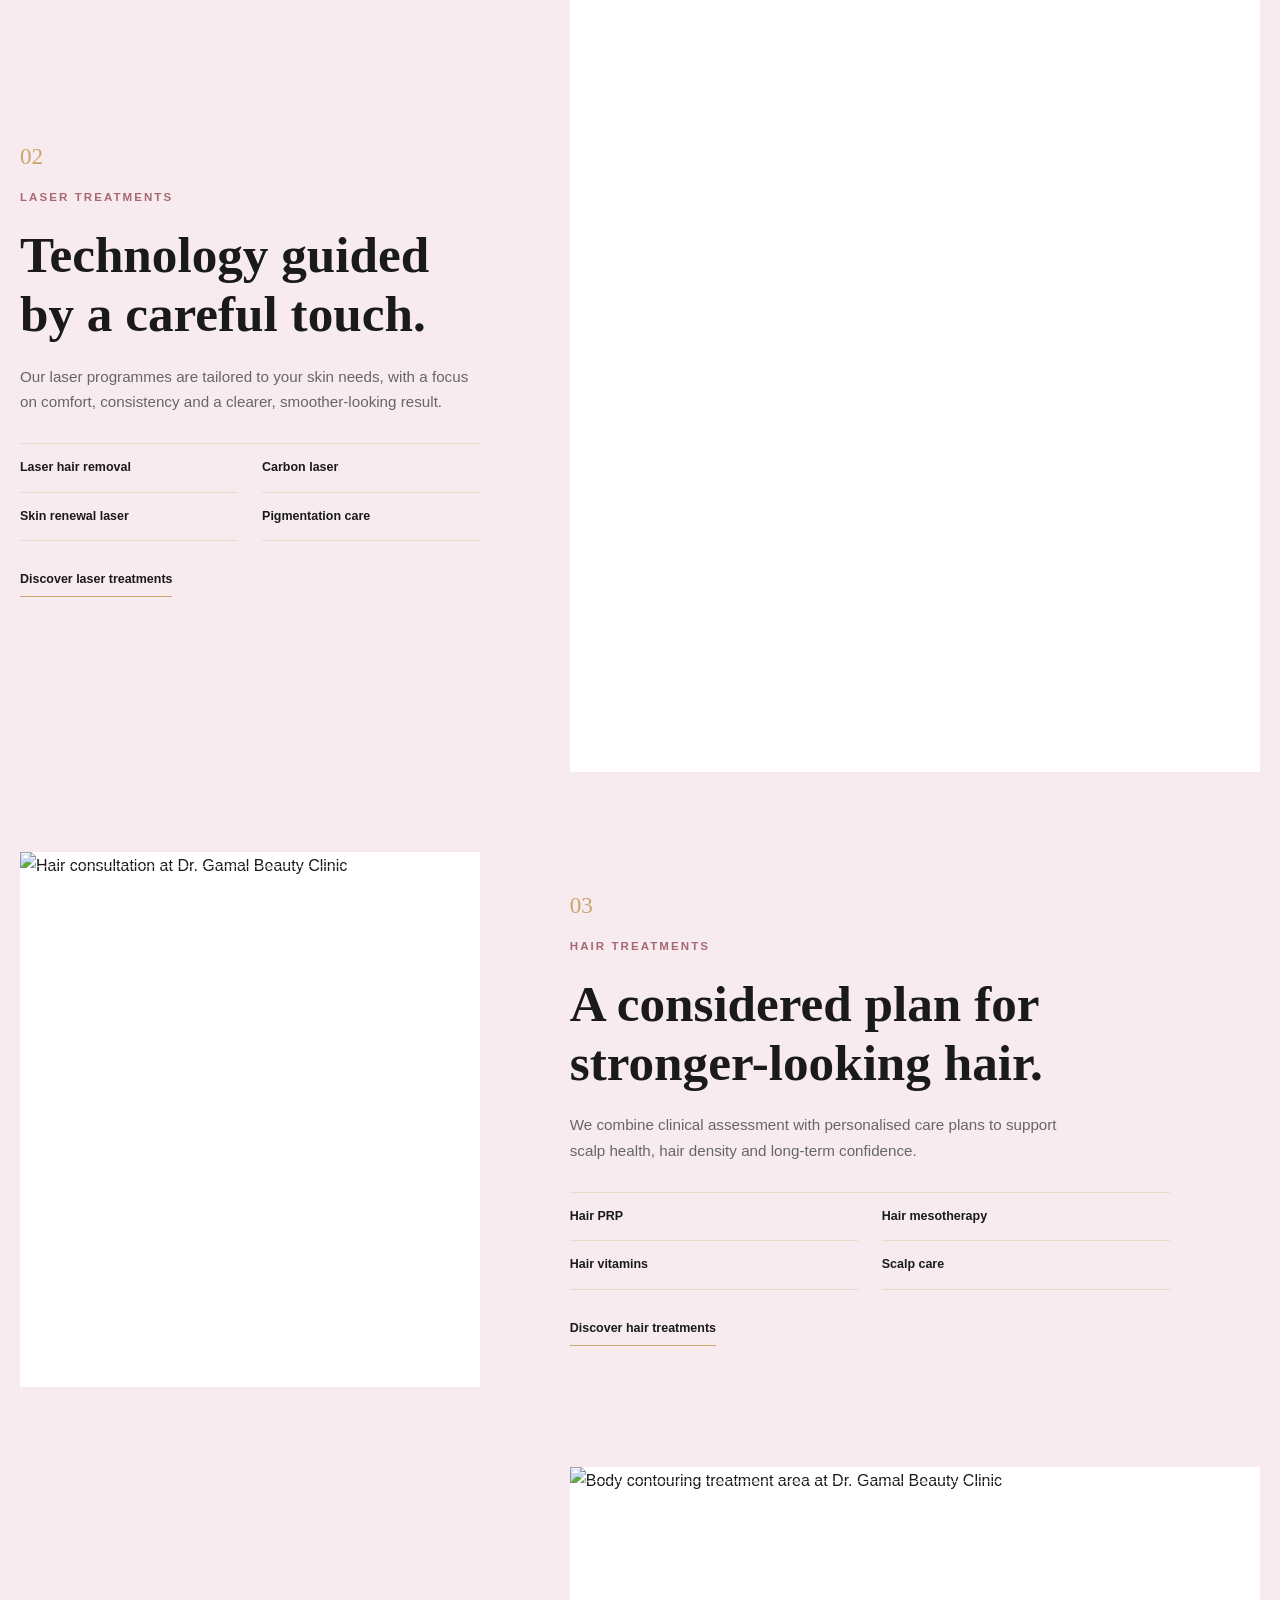
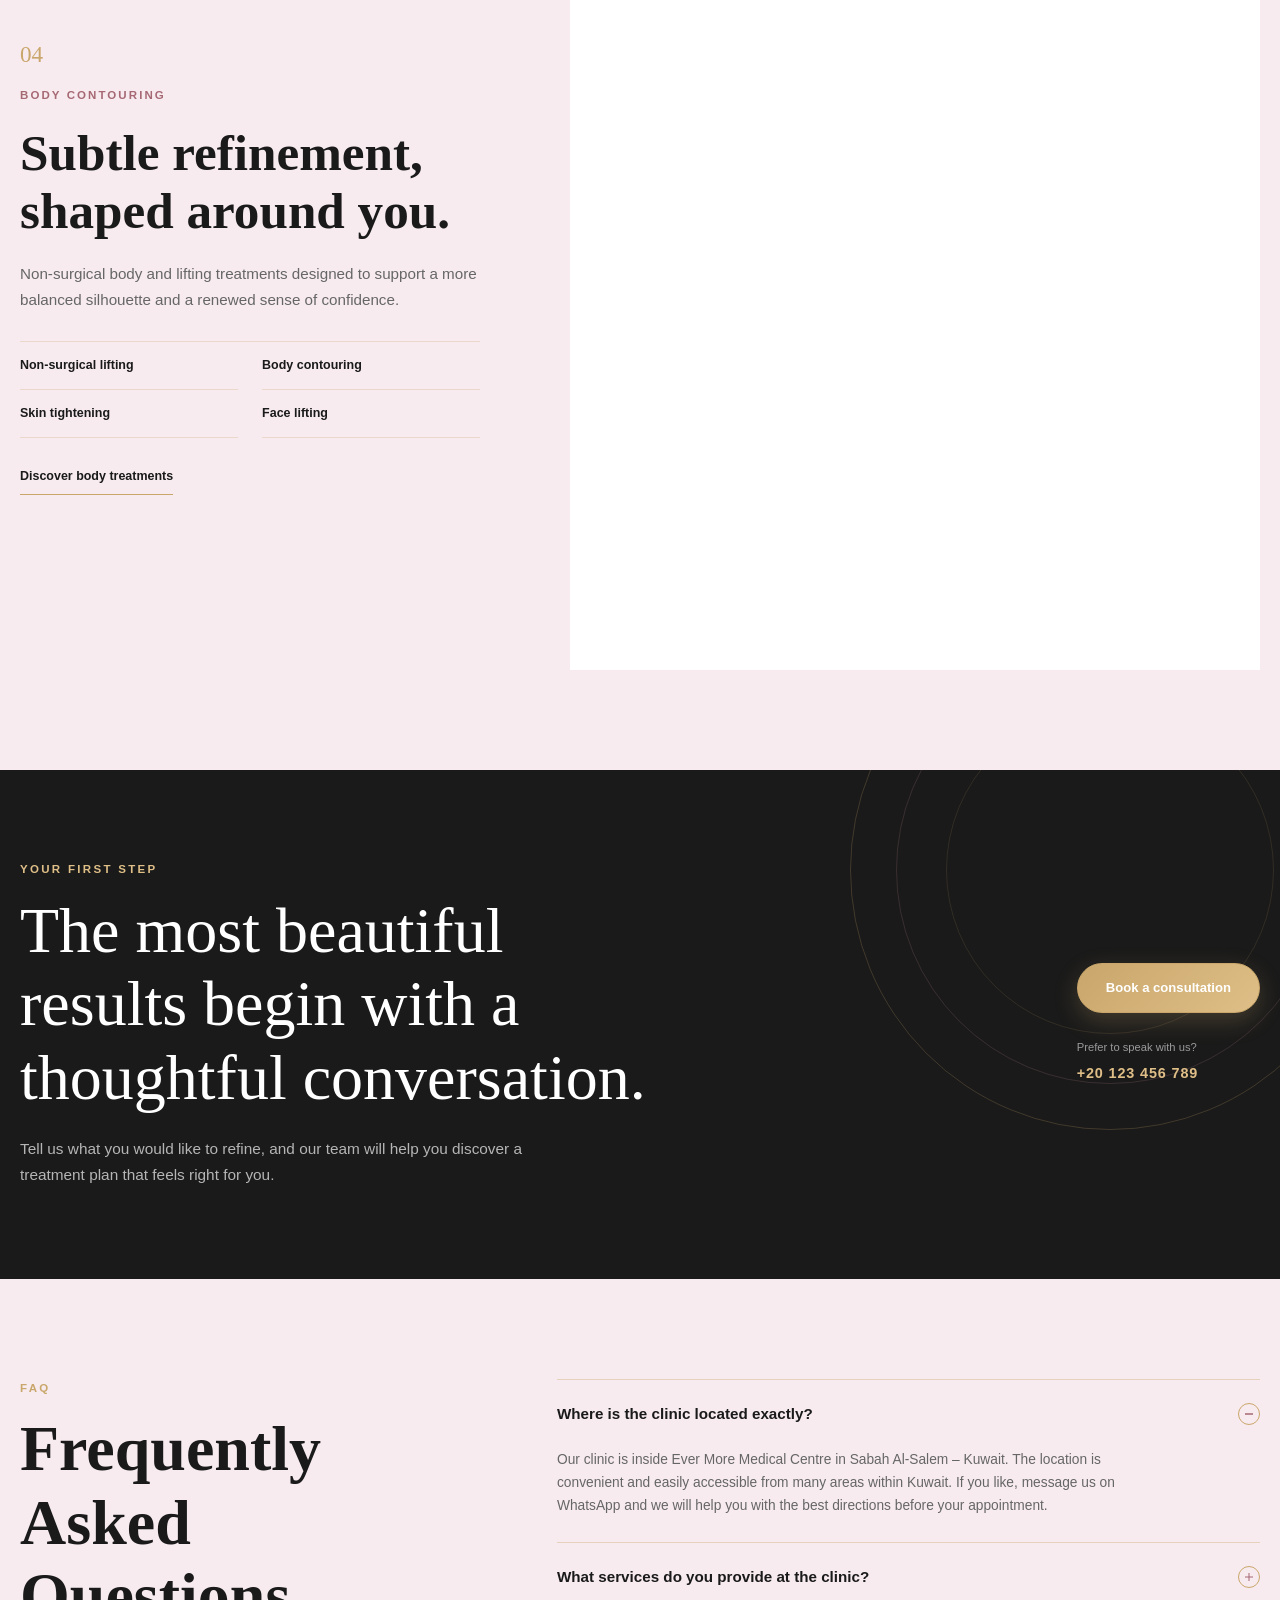
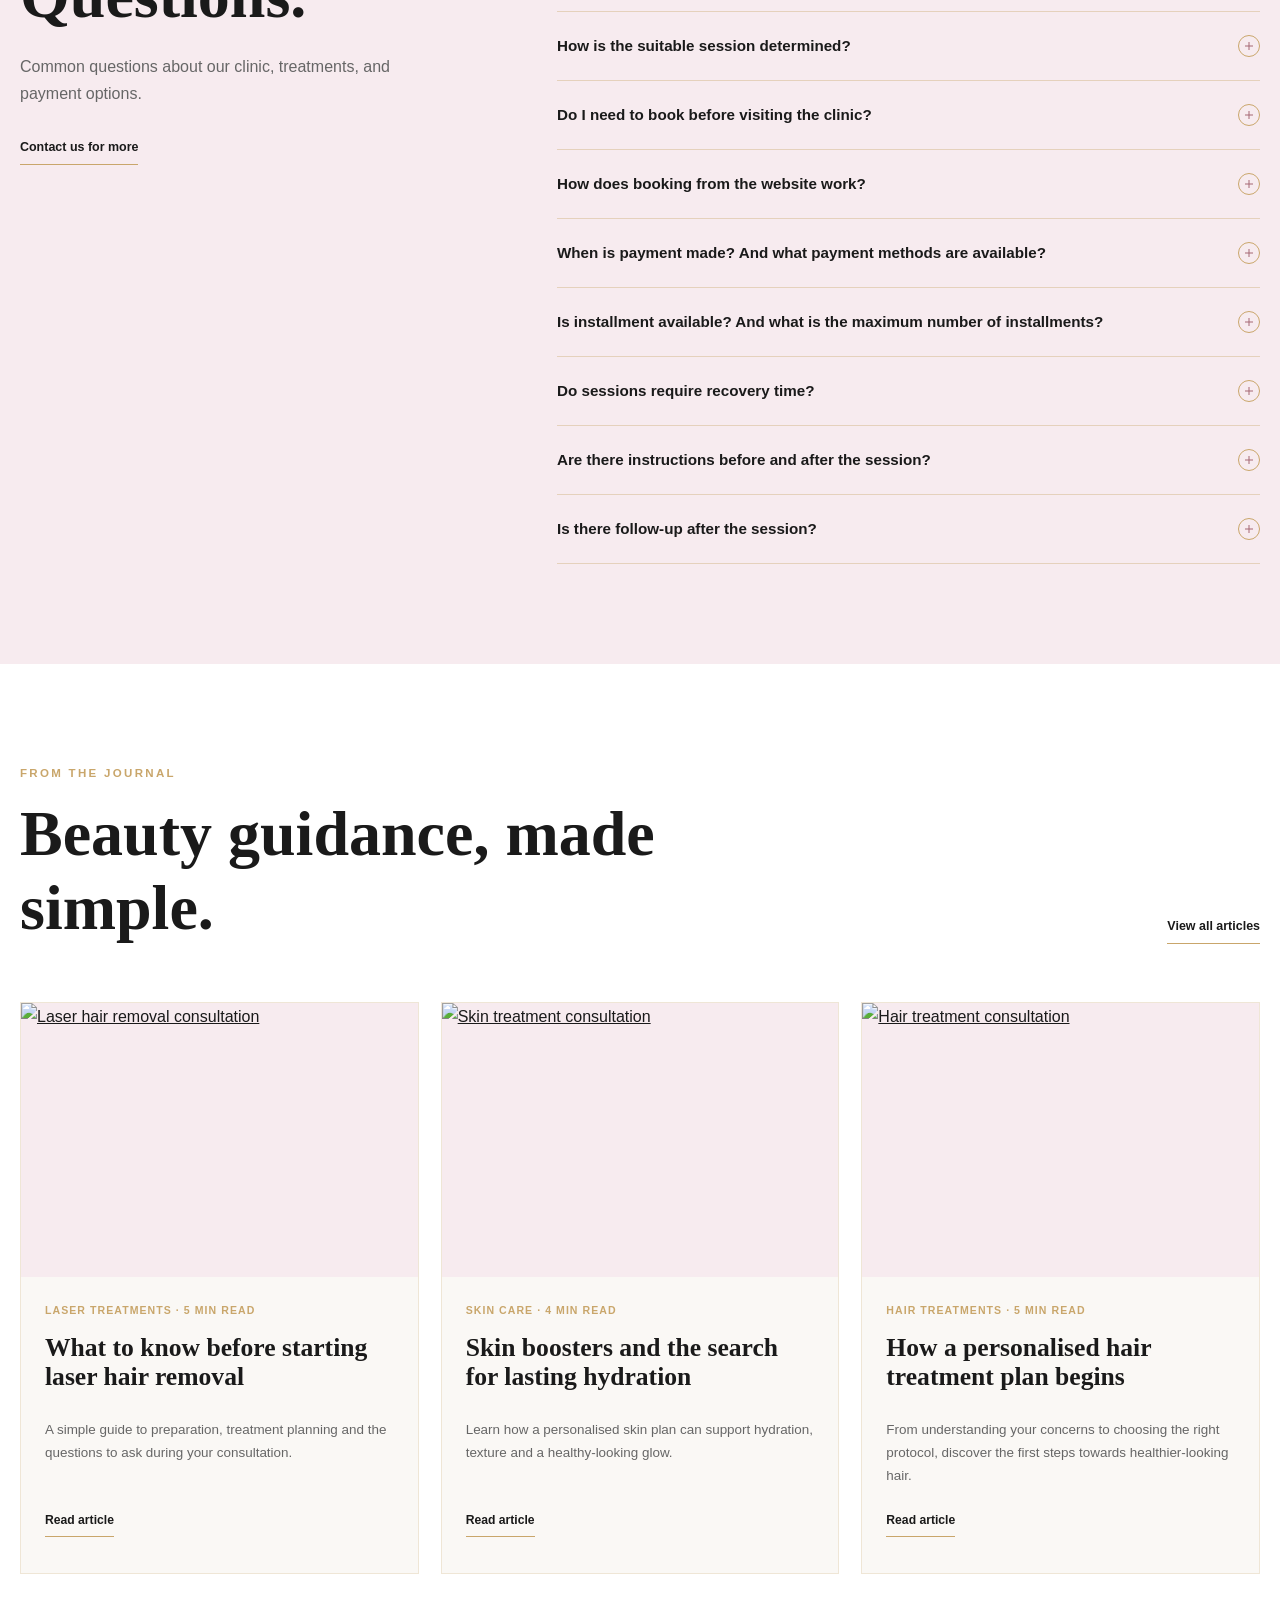
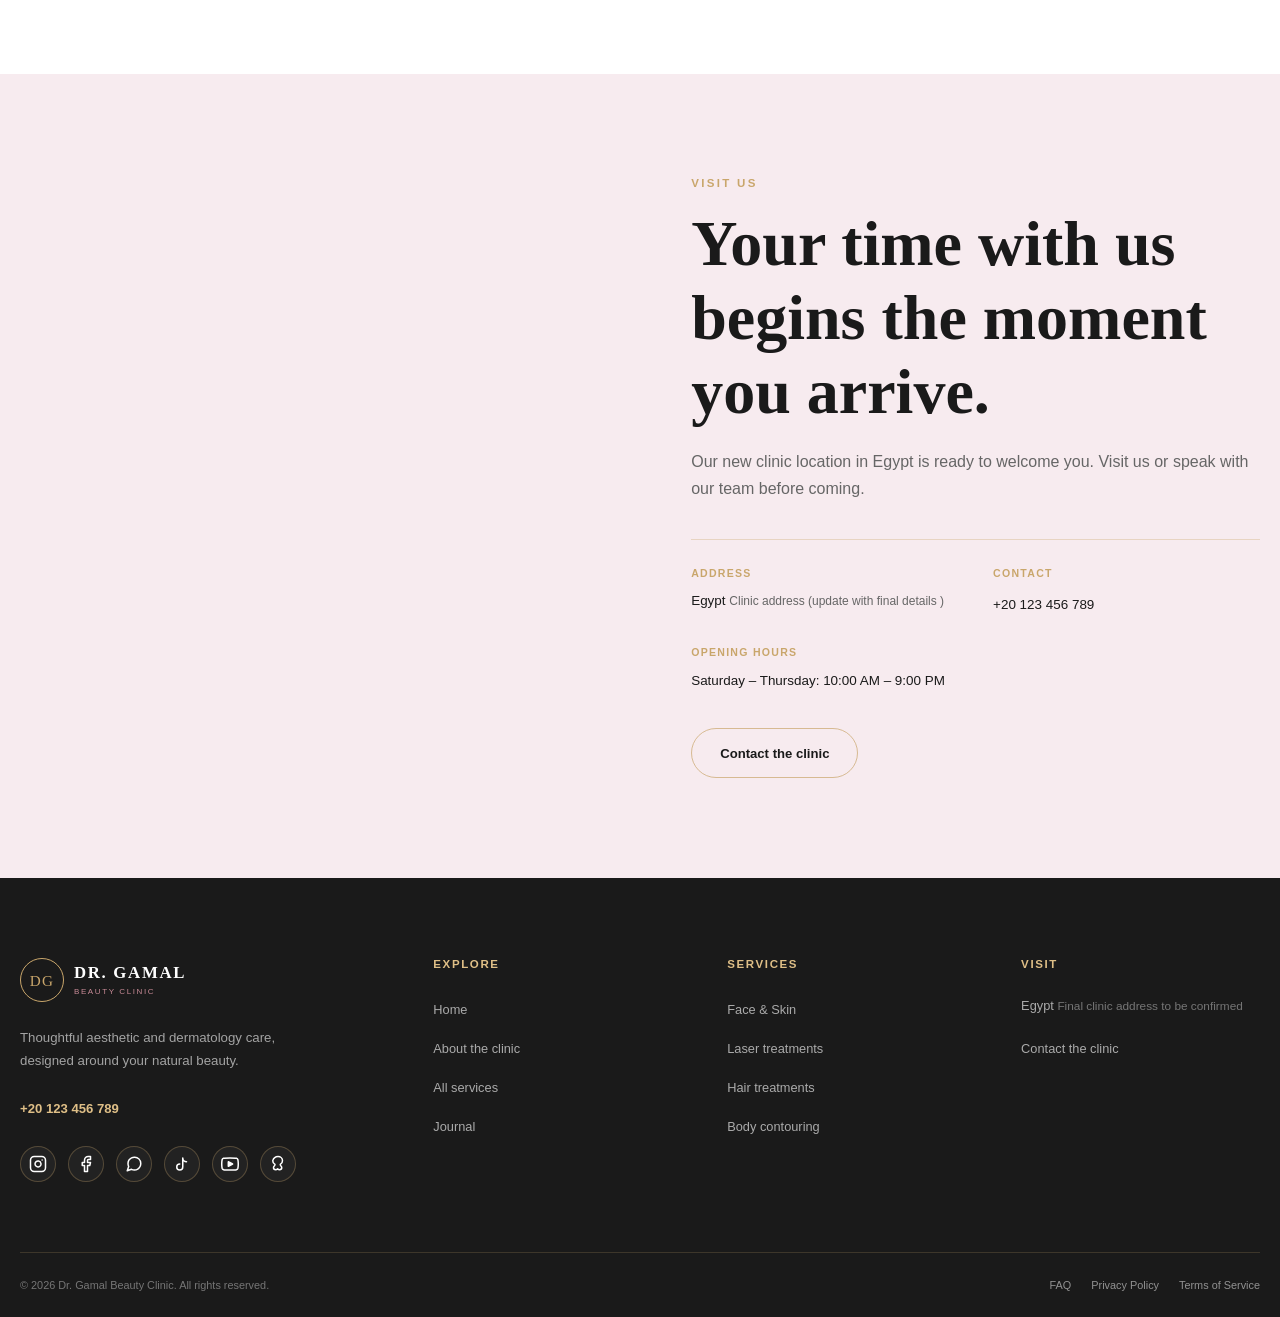
==== commit c7919446: "Update fmt.Println message from 'Hello' to 'Goodbye'" ====
--- a/Clinic Project/index.html
+++ b/Clinic Project/index.html
@@ -29,7 +29,7 @@
     name="twitter:description"
     content="Personalised aesthetic and dermatology care."
   >
-  <meta name="twitter:image" content="../assets/images/og-image.jpg">
+  <meta name="twitter:image" content="assets/images/og-image.jpg">
 
   <!-- Fonts -->
   <link rel="preconnect" href="https://fonts.googleapis.com">
@@ -39,7 +39,7 @@
     rel="stylesheet"
   >
 
-  <link rel="stylesheet" href="../CSS/style.css">
+  <link rel="stylesheet" href="CSS/style.css">
 
   <!-- Structured Data -->
   <script type="application/ld+json">
@@ -871,6 +871,6 @@
     </div>
   </div>
 </footer>
-  <script src="../JS/main.js" defer></script>
+  <script src="JS/main.js" defer></script>
 </body>
-</html>+</html>
--- a/Clinic Project/CSS/style.css
+++ b/Clinic Project/CSS/style.css
@@ -0,0 +1,1996 @@
+
+:root {
+  --color-rose: #c88a96;
+  --color-rose-dark: #a66974;
+  --color-rose-light: #f7ebef;
+  --color-gold: #c9a66b;
+  --color-gold-light: #dfbf87;
+  --color-dark: #1a1a1a;
+  --color-gray: #666666;
+  --color-light: #faf8f5;
+  --color-white: #ffffff;
+  --font-primary: 'Manrope', sans-serif;
+  --font-display: 'Cormorant Garamond', Georgia, serif;
+  --transition: all 0.3s cubic-bezier(0.4, 0, 0.2, 1);
+}
+
+
+* {
+  margin: 0;
+  padding: 0;
+  box-sizing: border-box;
+}
+
+html {
+  scroll-behavior: smooth;
+}
+
+body {
+  min-width: 320px;
+  overflow-x: hidden;
+  background-color: var(--color-light);
+  color: var(--color-dark);
+  font-family: var(--font-primary);
+  font-size: 16px;
+  line-height: 1.7;
+  text-align: left;
+}
+
+img {
+  display: block;
+  max-width: 100%;
+}
+
+button,
+input,
+textarea,
+select {
+  font: inherit;
+}
+
+button,
+a {
+  -webkit-tap-highlight-color: transparent;
+}
+
+button {
+  cursor: pointer;
+}
+
+a {
+  color: inherit;
+}
+
+h1,
+h2,
+h3,
+h4,
+h5,
+h6 {
+  color: var(--color-dark);
+  font-family: var(--font-display);
+  font-weight: 600;
+  line-height: 1.15;
+}
+
+p {
+  color: var(--color-gray);
+}
+
+ul,
+ol {
+  list-style: none;
+}
+
+
+:focus-visible {
+  outline: 2px solid var(--color-gold);
+  outline-offset: 4px;
+}
+
+.sr-only {
+  position: absolute;
+  width: 1px;
+  height: 1px;
+  padding: 0;
+  margin: -1px;
+  overflow: hidden;
+  clip: rect(0, 0, 0, 0);
+  white-space: nowrap;
+  border: 0;
+}
+
+
+.container {
+  width: min(100% - 40px, 1280px);
+  margin-inline: auto;
+}
+
+.section {
+  padding: 100px 0;
+}
+
+.section--rose {
+  background-color: var(--color-rose-light);
+}
+
+.section__eyebrow {
+  margin-bottom: 14px;
+  color: var(--color-gold);
+  font-size: 0.72rem;
+  font-weight: 700;
+  letter-spacing: 0.2em;
+  text-transform: uppercase;
+}
+
+.section__title {
+  max-width: 680px;
+  font-size: clamp(2.3rem, 5vw, 4.2rem);
+}
+
+.section__intro {
+  max-width: 590px;
+  margin-top: 20px;
+  font-size: 1rem;
+}
+
+
+.btn-gold,
+.btn-rose,
+.btn-outline {
+  display: inline-flex;
+  align-items: center;
+  justify-content: center;
+  min-height: 50px;
+  padding: 12px 28px;
+  border-radius: 999px;
+  font-size: 0.82rem;
+  font-weight: 700;
+  line-height: 1;
+  text-decoration: none;
+  transition: var(--transition);
+}
+
+.btn-gold {
+  border: 1px solid var(--color-gold);
+  background: linear-gradient(135deg, var(--color-gold), var(--color-gold-light));
+  box-shadow: 0 8px 24px rgba(201, 166, 107, 0.24);
+  color: var(--color-white);
+}
+
+.btn-gold:hover {
+  box-shadow: 0 12px 30px rgba(201, 166, 107, 0.34);
+  transform: translateY(-3px);
+}
+
+.btn-rose {
+  border: 1px solid var(--color-rose);
+  background-color: var(--color-rose);
+  color: var(--color-white);
+}
+
+.btn-rose:hover {
+  border-color: var(--color-rose-dark);
+  background-color: var(--color-rose-dark);
+  transform: translateY(-3px);
+}
+
+.btn-outline {
+  border: 1px solid rgba(201, 166, 107, 0.7);
+  background-color: transparent;
+  color: var(--color-dark);
+}
+
+.btn-outline:hover {
+  border-color: var(--color-gold);
+  background-color: var(--color-gold);
+  color: var(--color-white);
+  transform: translateY(-3px);
+}
+
+/* ======================================================================
+   Header & Navigation
+   ====================================================================== */
+
+.site-header {
+  position: sticky;
+  top: 0;
+  z-index: 1000;
+  background: rgba(250, 248, 245, 0.96 );
+  border-bottom: 1px solid rgba(201, 166, 107, 0.18);
+  backdrop-filter: blur(18px);
+}
+
+
+.main-nav {
+  background: var(--color-light);
+}
+
+.main-nav__inner {
+  position: relative;
+  display: flex;
+  align-items: center;
+  justify-content: space-between;
+  gap: 32px;
+  min-height: 82px;
+}
+
+.brand {
+  display: inline-flex;
+  align-items: center;
+  flex-shrink: 0;
+  gap: 10px;
+  color: var(--color-dark);
+  text-decoration: none;
+}
+
+.brand__mark {
+  display: grid;
+  width: 44px;
+  height: 44px;
+  place-items: center;
+  border: 1px solid var(--color-gold);
+  border-radius: 50%;
+  color: var(--color-gold);
+  font-family: var(--font-display);
+  font-size: 0.95rem;
+  letter-spacing: 0.08em;
+}
+
+.brand__text {
+  display: flex;
+  flex-direction: column;
+  line-height: 1.1;
+  text-align: left;
+}
+
+.brand__text strong {
+  color: var(--color-dark);
+  font-family: var(--font-display);
+  font-size: 1.05rem;
+  font-weight: 600;
+  letter-spacing: 0.1em;
+}
+
+.brand__text small {
+  margin-top: 5px;
+  color: var(--color-rose);
+  font-size: 0.5rem;
+  letter-spacing: 0.2em;
+}
+
+.main-nav__menu {
+  display: flex;
+  align-items: center;
+  justify-content: space-between;
+  flex: 1;
+  gap: 30px;
+}
+
+.nav-links {
+  display: flex;
+  align-items: center;
+  gap: 24px;
+}
+
+.nav-links a,
+.nav-dropdown__trigger {
+  position: relative;
+  display: inline-flex;
+  align-items: center;
+  gap: 6px;
+  padding: 8px 0;
+  border: 0;
+  background: transparent;
+  color: var(--color-dark);
+  font-size: 0.8rem;
+  text-decoration: none;
+  white-space: nowrap;
+}
+
+.nav-links a,
+.nav-dropdown__trigger {
+  cursor: pointer;
+}
+
+.nav-links a::after,
+.nav-dropdown__trigger::after {
+  position: absolute;
+  right: 0;
+  bottom: 0;
+  width: 0;
+  height: 1px;
+  background: var(--color-gold);
+  content: '';
+  transition: var(--transition);
+}
+
+.nav-links a:hover::after,
+.nav-links a:focus-visible::after,
+.nav-dropdown__trigger:hover::after,
+.nav-dropdown__trigger:focus-visible::after {
+  width: 100%;
+}
+
+.nav-dropdown {
+  position: relative;
+}
+
+.nav-dropdown__trigger span {
+  color: var(--color-gold);
+  font-size: 1rem;
+  line-height: 1;
+}
+
+.nav-dropdown__panel {
+  position: absolute;
+  top: calc(100% + 14px);
+  left: 50%;
+  display: grid;
+  visibility: hidden;
+  width: 245px;
+  gap: 4px;
+  padding: 12px;
+  border: 1px solid rgba(201, 166, 107, 0.24);
+  background: var(--color-white);
+  box-shadow: 0 18px 45px rgba(43, 43, 43, 0.12);
+  opacity: 0;
+  transform: translate(-50%, -8px);
+  transition: var(--transition);
+}
+
+.nav-dropdown:hover .nav-dropdown__panel,
+.nav-dropdown:focus-within .nav-dropdown__panel,
+.nav-dropdown.is-open .nav-dropdown__panel {
+  visibility: visible;
+  opacity: 1;
+  transform: translate(-50%, 0);
+}
+
+.nav-dropdown__panel a {
+  width: 100%;
+  padding: 10px 12px;
+  border-left: 2px solid transparent;
+}
+
+.nav-dropdown__panel a::after {
+  display: none;
+}
+
+.nav-dropdown__panel a:hover,
+.nav-dropdown__panel a:focus-visible {
+  border-left-color: var(--color-gold);
+  background: var(--color-rose-light);
+  color: var(--color-rose-dark);
+}
+
+.nav-dropdown__panel .nav-dropdown__all {
+  margin-top: 5px;
+  padding-top: 12px;
+  border-top: 1px solid rgba(201, 166, 107, 0.2);
+  border-left: 0;
+  color: var(--color-gold);
+  font-weight: 700;
+}
+
+.nav-actions {
+  display: flex;
+  align-items: center;
+  flex-shrink: 0;
+  gap: 16px;
+}
+
+.nav-login {
+  color: var(--color-dark);
+  font-size: 0.78rem;
+  text-decoration: none;
+}
+
+.nav-book {
+  min-height: 44px;
+  padding: 10px 18px;
+  font-size: 0.73rem;
+}
+
+.nav-toggle {
+  display: none;
+  width: 44px;
+  height: 40px;
+  padding: 8px;
+  border: 1px solid rgba(201, 166, 107, 0.45);
+  background: transparent;
+}
+
+.nav-toggle span {
+  display: block;
+  width: 100%;
+  height: 2px;
+  margin: 5px 0;
+  background: var(--color-rose);
+  transition: var(--transition);
+}
+
+@media (max-width: 1000px) {
+  .main-nav__inner {
+    gap: 18px;
+  }
+
+  .main-nav__menu,
+  .nav-links {
+    gap: 14px;
+  }
+
+  .nav-links a,
+  .nav-dropdown__trigger {
+    font-size: 0.73rem;
+  }
+}
+
+@media (max-width: 800px) {
+  .topbar__message,
+  .topbar__social {
+    display: none;
+  }
+
+  .topbar__inner {
+    justify-content: center;
+    min-height: 34px;
+  }
+
+  .nav-toggle {
+    display: block;
+  }
+
+  .main-nav__menu {
+    position: absolute;
+    top: 100%;
+    right: 0;
+    left: 0;
+    display: none;
+    padding: 22px 20px;
+    border-bottom: 1px solid rgba(201, 166, 107, 0.2);
+    background: var(--color-light);
+    box-shadow: 0 20px 35px rgba(43, 43, 43, 0.1);
+  }
+
+  .main-nav__menu.is-open {
+    display: block;
+  }
+
+  .nav-links {
+    align-items: stretch;
+    flex-direction: column;
+    gap: 2px;
+  }
+
+  .nav-links a,
+  .nav-dropdown__trigger {
+    justify-content: space-between;
+    width: 100%;
+    padding: 12px 0;
+    font-size: 0.84rem;
+  }
+
+  .nav-dropdown__panel {
+    position: static;
+    display: none;
+    width: 100%;
+    margin-bottom: 4px;
+    padding: 5px 12px;
+    border: 0;
+    background: var(--color-rose-light);
+    box-shadow: none;
+    opacity: 1;
+    transform: none;
+  }
+
+  .nav-dropdown.is-open .nav-dropdown__panel {
+    display: grid;
+  }
+
+  .nav-actions {
+    align-items: stretch;
+    flex-direction: column;
+    margin-top: 16px;
+    padding-top: 16px;
+    border-top: 1px solid rgba(201, 166, 107, 0.2);
+  }
+
+  .nav-login {
+    padding: 10px 0;
+    text-align: center;
+  }
+}
+
+@media (max-width: 430px) {
+  .topbar__contact {
+    justify-content: space-between;
+    width: 100%;
+    gap: 8px;
+    font-size: 0.68rem;
+  }
+
+  .brand__mark {
+    width: 39px;
+    height: 39px;
+  }
+
+  .brand__text strong {
+    font-size: 0.88rem;
+  }
+}
+
+@media (max-width: 700px) {
+  .container {
+    width: min(100% - 32px, 1280px);
+  }
+
+  .section {
+    padding: 72px 0;
+  }
+
+  .btn-gold:hover,
+  .btn-rose:hover,
+  .btn-outline:hover {
+    transform: none;
+  }
+}
+
+.nav-signup {
+  min-height: 40px;
+  padding: 8px 20px;
+  font-size: 0.78rem;
+}
+
+/* ======================================================================
+   Hero Section
+   ====================================================================== */
+
+.hero {
+  position: relative;
+  display: flex;
+  align-items: center;
+  min-height: min(760px, calc(100vh - 120px));
+  overflow: hidden;
+  isolation: isolate;
+  background-color: var(--color-dark);
+}
+
+.hero__media,
+.hero__overlay {
+  position: absolute;
+  inset: 0;
+}
+
+.hero__media {
+  z-index: -3;
+}
+
+.hero__media img {
+  width: 100%;
+  height: 100%;
+  object-fit: cover;
+  object-position: center;
+}
+
+.hero__overlay {
+  z-index: -2;
+  background:
+    linear-gradient(90deg, rgba(26, 26, 26, 0.82) 0%, rgba(26, 26, 26, 0.48) 48%, rgba(26, 26, 26, 0.18) 100%),
+    linear-gradient(180deg, rgba(26, 26, 26, 0.2), rgba(26, 26, 26, 0.42));
+}
+
+.hero__content {
+  padding-top: 90px;
+  padding-bottom: 120px;
+}
+
+.hero__eyebrow {
+  margin-bottom: 20px;
+  color: var(--color-gold-light);
+  font-size: 0.74rem;
+  font-weight: 700;
+  letter-spacing: 0.2em;
+  text-transform: uppercase;
+}
+
+.hero h1 {
+  max-width: 700px;
+  color: var(--color-white);
+  font-size: clamp(3.4rem, 8vw, 7.4rem);
+  font-weight: 500;
+  letter-spacing: -0.025em;
+}
+
+.hero h1 span {
+  display: block;
+  color: var(--color-rose-light);
+  font-style: italic;
+}
+
+.hero__description {
+  max-width: 505px;
+  margin-top: 25px;
+  color: rgba(255, 255, 255, 0.8);
+  font-size: 1rem;
+}
+
+.hero__actions {
+  display: flex;
+  align-items: center;
+  flex-wrap: wrap;
+  gap: 24px;
+  margin-top: 36px;
+}
+
+.hero__secondary-link {
+  position: relative;
+  padding-bottom: 5px;
+  color: var(--color-white);
+  font-size: 0.82rem;
+  font-weight: 700;
+  text-decoration: none;
+}
+
+.hero__secondary-link::after {
+  position: absolute;
+  right: 0;
+  bottom: 0;
+  left: 0;
+  height: 1px;
+  background-color: var(--color-gold-light);
+  content: '';
+}
+
+.hero__scroll {
+  position: absolute;
+  right: 40px;
+  bottom: 40px;
+  display: flex;
+  align-items: center;
+  gap: 12px;
+  color: rgba(255, 255, 255, 0.75);
+  font-size: 0.68rem;
+  letter-spacing: 0.12em;
+  text-decoration: none;
+  text-transform: uppercase;
+  transform: rotate(-90deg) translateX(100%);
+  transform-origin: bottom right;
+}
+
+.hero__scroll-line {
+  display: block;
+  width: 52px;
+  height: 1px;
+  background-color: var(--color-gold-light);
+}
+
+@media (max-width: 800px) {
+  .hero {
+    min-height: 680px;
+  }
+
+  .hero__overlay {
+    background:
+      linear-gradient(90deg, rgba(26, 26, 26, 0.78), rgba(26, 26, 26, 0.38)),
+      linear-gradient(180deg, rgba(26, 26, 26, 0.16), rgba(26, 26, 26, 0.48));
+  }
+
+  .hero__content {
+    padding-top: 70px;
+    padding-bottom: 110px;
+  }
+
+  .hero h1 {
+    max-width: 530px;
+    font-size: clamp(3rem, 15vw, 5rem);
+  }
+
+  .hero__scroll {
+    display: none;
+  }
+}
+
+@media (max-width: 500px) {
+  .hero {
+    min-height: 640px;
+  }
+
+  .hero__description {
+    font-size: 0.92rem;
+  }
+
+  .hero__actions {
+    align-items: stretch;
+    flex-direction: column;
+    gap: 16px;
+    max-width: 240px;
+  }
+
+  .hero__actions .btn-gold {
+    width: 100%;
+  }
+}
+
+/* ======================================================================
+   Promotion / Offers Section
+   ====================================================================== */
+
+.promotions {
+  background-color: var(--color-light);
+}
+
+.section-heading {
+  margin-bottom: 45px;
+}
+
+.section-heading--split {
+  display: flex;
+  align-items: end;
+  justify-content: space-between;
+  gap: 30px;
+}
+
+.section__title span {
+  display: block;
+  color: var(--color-rose);
+  font-style: italic;
+}
+
+.text-link {
+  position: relative;
+  flex-shrink: 0;
+  padding-bottom: 7px;
+  color: var(--color-dark);
+  font-size: 0.78rem;
+  font-weight: 700;
+  text-decoration: none;
+}
+
+.text-link::after {
+  position: absolute;
+  right: 0;
+  bottom: 0;
+  left: 0;
+  height: 1px;
+  background-color: var(--color-gold);
+  content: '';
+  transition: var(--transition);
+}
+
+.text-link:hover::after,
+.text-link:focus-visible::after {
+  right: 12px;
+}
+
+.promotions__grid {
+  display: grid;
+  grid-template-columns: repeat(3, minmax(0, 1fr));
+  gap: 22px;
+}
+
+.offer-card {
+  overflow: hidden;
+  border: 1px solid rgba(201, 166, 107, 0.22);
+  background-color: var(--color-white);
+  transition: var(--transition);
+}
+
+.offer-card:hover {
+  border-color: rgba(201, 166, 107, 0.65);
+  box-shadow: 0 20px 45px rgba(43, 43, 43, 0.1);
+  transform: translateY(-6px);
+}
+
+.offer-card--featured {
+  border-color: var(--color-gold);
+}
+
+.offer-card__image {
+  position: relative;
+  aspect-ratio: 4 / 4.8;
+  overflow: hidden;
+  background-color: var(--color-rose-light);
+}
+
+.offer-card__image img {
+  width: 100%;
+  height: 100%;
+  object-fit: cover;
+  transition: transform 0.6s ease;
+}
+
+.offer-card:hover .offer-card__image img {
+  transform: scale(1.04);
+}
+
+.offer-card__badge {
+  position: absolute;
+  top: 16px;
+  left: 16px;
+  padding: 7px 12px;
+  background-color: var(--color-white);
+  color: var(--color-rose-dark);
+  font-size: 0.65rem;
+  font-weight: 700;
+  letter-spacing: 0.06em;
+  text-transform: uppercase;
+}
+
+.offer-card__body {
+  padding: 26px 25px 28px;
+}
+
+.offer-card__category {
+  margin-bottom: 10px;
+  color: var(--color-gold);
+  font-size: 0.68rem;
+  font-weight: 700;
+  letter-spacing: 0.12em;
+  text-transform: uppercase;
+}
+
+.offer-card h3 {
+  margin-bottom: 12px;
+  font-size: 1.75rem;
+}
+
+.offer-card__body > p:not(.offer-card__category) {
+  min-height: 75px;
+  font-size: 0.86rem;
+}
+
+.offer-card__price {
+  display: flex;
+  align-items: baseline;
+  gap: 10px;
+  margin-top: 22px;
+}
+
+.offer-card__price del {
+  color: var(--color-gray);
+  font-size: 0.78rem;
+}
+
+.offer-card__price strong {
+  color: var(--color-rose-dark);
+  font-size: 1.15rem;
+}
+
+.offer-card__link {
+  display: inline-block;
+  margin-top: 20px;
+  border-bottom: 1px solid var(--color-gold);
+  color: var(--color-dark);
+  font-size: 0.78rem;
+  font-weight: 700;
+  text-decoration: none;
+}
+
+@media (max-width: 950px) {
+  .promotions__grid {
+    grid-template-columns: repeat(2, minmax(0, 1fr));
+  }
+
+  .offer-card:last-child {
+    grid-column: 1 / -1;
+    max-width: calc(50% - 11px);
+  }
+}
+
+@media (max-width: 650px) {
+  .section-heading--split {
+    align-items: start;
+    flex-direction: column;
+  }
+
+  .promotions__grid {
+    grid-template-columns: 1fr;
+  }
+
+  .offer-card:last-child {
+    grid-column: auto;
+    max-width: none;
+  }
+
+  .offer-card:hover {
+    box-shadow: none;
+    transform: none;
+  }
+
+  .offer-card:hover .offer-card__image img {
+    transform: none;
+  }
+}
+
+/* ======================================================================
+   Signature Services by Category
+   ====================================================================== */
+
+.signature-services {
+  background-color: var(--color-rose-light);
+}
+
+.service-categories {
+  display: grid;
+  gap: 80px;
+  margin-top: 65px;
+}
+
+.service-category {
+  display: grid;
+  grid-template-columns: minmax(260px, 0.8fr) minmax(0, 1.2fr);
+  align-items: center;
+  gap: clamp(35px, 7vw, 100px);
+}
+
+.service-category--reverse .service-category__media {
+  order: 2;
+}
+
+.service-category__media {
+  position: relative;
+  overflow: hidden;
+  aspect-ratio: 0.86;
+  background-color: var(--color-white);
+}
+
+.service-category__media::after {
+  position: absolute;
+  inset: 14px;
+  border: 1px solid rgba(255, 255, 255, 0.7);
+  content: '';
+  pointer-events: none;
+}
+
+.service-category__media img {
+  width: 100%;
+  height: 100%;
+  object-fit: cover;
+  transition: transform 0.8s ease;
+}
+
+.service-category:hover .service-category__media img {
+  transform: scale(1.04);
+}
+
+.service-category__content {
+  max-width: 600px;
+}
+
+.service-category__number {
+  margin-bottom: 12px;
+  color: var(--color-gold);
+  font-family: var(--font-display);
+  font-size: 1.45rem;
+}
+
+.service-category__label {
+  margin-bottom: 18px;
+  color: var(--color-rose-dark);
+  font-size: 0.72rem;
+  font-weight: 700;
+  letter-spacing: 0.18em;
+  text-transform: uppercase;
+}
+
+.service-category h3 {
+  max-width: 520px;
+  margin-bottom: 20px;
+  font-size: clamp(2.2rem, 4vw, 3.7rem);
+}
+
+.service-category__content > p:not(.service-category__number):not(.service-category__label) {
+  max-width: 510px;
+  font-size: 0.95rem;
+}
+
+.service-list {
+  display: grid;
+  grid-template-columns: repeat(2, minmax(0, 1fr));
+  gap: 0 24px;
+  margin-top: 28px;
+  border-top: 1px solid rgba(201, 166, 107, 0.28);
+}
+
+.service-list li {
+  border-bottom: 1px solid rgba(201, 166, 107, 0.28);
+}
+
+.service-list a {
+  display: block;
+  padding: 13px 0;
+  color: var(--color-dark);
+  font-size: 0.78rem;
+  font-weight: 600;
+  text-decoration: none;
+  transition: var(--transition);
+}
+
+.service-list a:hover,
+.service-list a:focus-visible {
+  padding-left: 6px;
+  color: var(--color-rose-dark);
+}
+
+.service-category__link {
+  display: inline-block;
+  margin-top: 28px;
+  padding-bottom: 6px;
+  border-bottom: 1px solid var(--color-gold);
+  color: var(--color-dark);
+  font-size: 0.78rem;
+  font-weight: 700;
+  text-decoration: none;
+  transition: var(--transition);
+}
+
+.service-category__link:hover,
+.service-category__link:focus-visible {
+  border-color: var(--color-rose);
+  color: var(--color-rose-dark);
+}
+
+@media (max-width: 850px) {
+  .service-categories {
+    gap: 70px;
+  }
+
+  .service-category {
+    grid-template-columns: minmax(220px, 0.75fr) minmax(0, 1fr);
+    gap: 35px;
+  }
+
+  .service-category h3 {
+    font-size: 2.4rem;
+  }
+}
+
+@media (max-width: 650px) {
+  .service-categories {
+    gap: 64px;
+    margin-top: 45px;
+  }
+
+  .service-category,
+  .service-category--reverse {
+    grid-template-columns: 1fr;
+    gap: 28px;
+  }
+
+  .service-category--reverse .service-category__media {
+    order: initial;
+  }
+
+  .service-category__media {
+    aspect-ratio: 1 / 1.1;
+  }
+
+  .service-category:hover .service-category__media img {
+    transform: none;
+  }
+
+  .service-category h3 {
+    font-size: 2.3rem;
+  }
+}
+
+@media (max-width: 430px) {
+  .service-list {
+    grid-template-columns: 1fr;
+  }
+}
+
+/* ======================================================================
+   Consultation CTA
+   ====================================================================== */
+
+.consultation-cta {
+  position: relative;
+  overflow: hidden;
+  background-color: var(--color-dark);
+  color: var(--color-white);
+}
+
+.consultation-cta__pattern {
+  position: absolute;
+  top: -160px;
+  right: -90px;
+  width: 520px;
+  height: 520px;
+  border: 1px solid rgba(201, 166, 107, 0.32);
+  border-radius: 50%;
+  opacity: 0.7;
+}
+
+.consultation-cta__pattern::before,
+.consultation-cta__pattern::after {
+  position: absolute;
+  inset: 45px;
+  border: 1px solid rgba(200, 138, 150, 0.26);
+  border-radius: 50%;
+  content: '';
+}
+
+.consultation-cta__pattern::after {
+  inset: 95px;
+  border-color: rgba(201, 166, 107, 0.2);
+}
+
+.consultation-cta__inner {
+  position: relative;
+  z-index: 1;
+  display: flex;
+  align-items: center;
+  justify-content: space-between;
+  gap: 60px;
+  min-height: 400px;
+  padding-top: 90px;
+  padding-bottom: 90px;
+}
+
+.consultation-cta__content {
+  max-width: 650px;
+}
+
+.consultation-cta .section__eyebrow {
+  color: var(--color-gold-light);
+}
+
+.consultation-cta h2 {
+  max-width: 650px;
+  color: var(--color-white);
+  font-size: clamp(2.6rem, 5vw, 5rem);
+  font-weight: 500;
+}
+
+.consultation-cta__content > p:not(.section__eyebrow) {
+  max-width: 530px;
+  margin-top: 22px;
+  color: rgba(255, 255, 255, 0.68);
+  font-size: 0.96rem;
+}
+
+.consultation-cta__actions {
+  display: flex;
+  align-items: flex-start;
+  flex-direction: column;
+  flex-shrink: 0;
+  gap: 25px;
+}
+
+.consultation-cta__phone {
+  display: flex;
+  align-items: flex-start;
+  flex-direction: column;
+  gap: 4px;
+  color: var(--color-white);
+  text-decoration: none;
+}
+
+.consultation-cta__phone span {
+  color: rgba(255, 255, 255, 0.56);
+  font-size: 0.7rem;
+}
+
+.consultation-cta__phone strong {
+  color: var(--color-gold-light);
+  font-size: 0.9rem;
+  letter-spacing: 0.06em;
+  transition: var(--transition);
+}
+
+.consultation-cta__phone:hover strong,
+.consultation-cta__phone:focus-visible strong {
+  color: var(--color-rose-light);
+}
+
+@media (max-width: 800px) {
+  .consultation-cta__inner {
+    align-items: flex-start;
+    flex-direction: column;
+    gap: 38px;
+    min-height: auto;
+    padding-top: 72px;
+    padding-bottom: 72px;
+  }
+
+  .consultation-cta__actions {
+    align-items: flex-start;
+    flex-direction: row;
+    flex-wrap: wrap;
+    gap: 22px;
+  }
+}
+
+@media (max-width: 500px) {
+  .consultation-cta__pattern {
+    top: -90px;
+    right: -190px;
+    width: 400px;
+    height: 400px;
+  }
+
+  .consultation-cta__actions {
+    align-items: stretch;
+    flex-direction: column;
+    width: 100%;
+  }
+
+  .consultation-cta__actions .btn-gold {
+    width: 100%;
+  }
+}
+
+/* ======================================================================
+   Clinic Gallery / Comfortable Space
+   ====================================================================== */
+
+.clinic-gallery {
+  background-color: var(--color-light);
+}
+
+.section-heading--centered {
+  display: flex;
+  align-items: center;
+  flex-direction: column;
+  text-align: center;
+}
+
+.section-heading--centered .section__title {
+  max-width: 760px;
+}
+
+.section-heading--centered .section__intro {
+  max-width: 570px;
+}
+
+.gallery-grid {
+  display: grid;
+  grid-template-columns: repeat(4, minmax(0, 1fr));
+  grid-template-rows: 260px 260px;
+  gap: 16px;
+  margin-top: 58px;
+}
+
+.gallery-item {
+  position: relative;
+  min-height: 0;
+  overflow: hidden;
+  margin: 0;
+  background-color: var(--color-rose-light);
+}
+
+.gallery-item--large {
+  grid-column: span 2;
+  grid-row: span 2;
+}
+
+.gallery-item--wide {
+  grid-column: span 2;
+}
+
+.gallery-item::after {
+  position: absolute;
+  inset: 12px;
+  border: 1px solid rgba(255, 255, 255, 0.72);
+  content: '';
+  opacity: 0;
+  transition: var(--transition);
+  pointer-events: none;
+}
+
+.gallery-item img {
+  width: 100%;
+  height: 100%;
+  object-fit: cover;
+  transition: transform 0.8s ease;
+}
+
+.gallery-item:hover img {
+  transform: scale(1.05);
+}
+
+.gallery-item:hover::after {
+  opacity: 1;
+}
+
+@media (max-width: 700px) {
+  .gallery-grid {
+    grid-template-columns: repeat(2, minmax(0, 1fr));
+    grid-template-rows: 260px 180px 180px;
+    gap: 10px;
+    margin-top: 42px;
+  }
+
+  .gallery-item--large {
+    grid-column: span 2;
+    grid-row: span 1;
+  }
+
+  .gallery-item--wide {
+    grid-column: span 2;
+  }
+
+  .gallery-item:hover img {
+    transform: none;
+  }
+
+  .gallery-item:hover::after {
+    opacity: 0;
+  }
+}
+
+@media (max-width: 430px) {
+  .gallery-grid {
+    grid-template-rows: 230px 160px 160px;
+  }
+}
+
+/* ======================================================================
+   FAQ Accordion
+   ====================================================================== */
+
+.faq__layout {
+  display: grid;
+  grid-template-columns: minmax(250px, 0.75fr ) minmax(0, 1.25fr);
+  align-items: start;
+  gap: clamp(45px, 9vw, 135px);
+}
+
+.faq__intro {
+  position: sticky;
+  top: 120px;
+}
+
+.faq__intro .section__title {
+  font-size: clamp(2.5rem, 5vw, 4.3rem);
+}
+
+.faq__intro .text-link {
+  display: inline-block;
+  margin-top: 30px;
+}
+
+.faq__list {
+  border-top: 1px solid rgba(201, 166, 107, 0.38);
+}
+
+.faq-item {
+  border-bottom: 1px solid rgba(201, 166, 107, 0.38);
+}
+
+.faq-item summary {
+  display: flex;
+  align-items: center;
+  justify-content: space-between;
+  gap: 24px;
+  padding: 23px 0;
+  color: var(--color-dark);
+  font-size: 0.95rem;
+  font-weight: 700;
+  line-height: 1.4;
+  list-style: none;
+  cursor: pointer;
+}
+
+.faq-item summary::-webkit-details-marker {
+  display: none;
+}
+
+.faq-item__icon {
+  position: relative;
+  display: block;
+  flex: 0 0 22px;
+  width: 22px;
+  height: 22px;
+  border: 1px solid var(--color-gold);
+  border-radius: 50%;
+}
+
+.faq-item__icon::before,
+.faq-item__icon::after {
+  position: absolute;
+  top: 50%;
+  left: 50%;
+  width: 8px;
+  height: 1px;
+  background-color: var(--color-rose-dark);
+  content: '';
+  transform: translate(-50%, -50%);
+  transition: var(--transition);
+}
+
+.faq-item__icon::after {
+  transform: translate(-50%, -50%) rotate(90deg);
+}
+
+.faq-item[open] .faq-item__icon::after {
+  transform: translate(-50%, -50%) rotate(0deg);
+}
+
+.faq-item__answer {
+  max-width: 650px;
+  padding: 0 48px 24px 0;
+}
+
+.faq-item__answer p {
+  font-size: 0.86rem;
+}
+
+.faq-item__answer a {
+  color: var(--color-rose-dark);
+  font-weight: 700;
+}
+
+@media (max-width: 800px) {
+  .faq__layout {
+    grid-template-columns: 1fr;
+    gap: 45px;
+  }
+
+  .faq__intro {
+    position: static;
+  }
+}
+
+@media (max-width: 500px) {
+  .faq-item summary {
+    padding: 19px 0;
+    font-size: 0.87rem;
+  }
+
+  .faq-item__answer {
+    padding-right: 0;
+  }
+}
+
+/* ======================================================================
+   Articles / Journal
+   ====================================================================== */
+
+.journal {
+  background-color: var(--color-white);
+}
+
+.journal-grid {
+  display: grid;
+  grid-template-columns: repeat(3, minmax(0, 1fr));
+  gap: 22px;
+  margin-top: 58px;
+}
+
+.journal-card {
+  overflow: hidden;
+  border: 1px solid rgba(201, 166, 107, 0.22);
+  background-color: var(--color-light);
+}
+
+.journal-card__image {
+  display: block;
+  aspect-ratio: 1.45 / 1;
+  overflow: hidden;
+  background-color: var(--color-rose-light);
+}
+
+.journal-card__image img {
+  width: 100%;
+  height: 100%;
+  object-fit: cover;
+  transition: transform 0.7s ease;
+}
+
+.journal-card:hover .journal-card__image img {
+  transform: scale(1.05);
+}
+
+.journal-card__body {
+  padding: 25px 24px 28px;
+}
+
+.journal-card__meta {
+  margin-bottom: 13px;
+  color: var(--color-gold);
+  font-size: 0.66rem;
+  font-weight: 700;
+  letter-spacing: 0.1em;
+  text-transform: uppercase;
+}
+
+.journal-card h3 {
+  min-height: 72px;
+  margin-bottom: 14px;
+  font-size: 1.6rem;
+}
+
+.journal-card h3 a {
+  color: var(--color-dark);
+  text-decoration: none;
+  transition: var(--transition);
+}
+
+.journal-card h3 a:hover,
+.journal-card h3 a:focus-visible {
+  color: var(--color-rose-dark);
+}
+
+.journal-card__body > p:not(.journal-card__meta) {
+  min-height: 72px;
+  font-size: 0.84rem;
+}
+
+.journal-card__link {
+  display: inline-block;
+  margin-top: 19px;
+  padding-bottom: 5px;
+  border-bottom: 1px solid var(--color-gold);
+  color: var(--color-dark);
+  font-size: 0.76rem;
+  font-weight: 700;
+  text-decoration: none;
+}
+
+@media (max-width: 850px) {
+  .journal-grid {
+    grid-template-columns: repeat(2, minmax(0, 1fr));
+  }
+
+  .journal-card:last-child {
+    grid-column: 1 / -1;
+    max-width: calc(50% - 11px);
+  }
+}
+
+@media (max-width: 600px) {
+  .journal-grid {
+    grid-template-columns: 1fr;
+    gap: 18px;
+  }
+
+  .journal-card:last-child {
+    grid-column: auto;
+    max-width: none;
+  }
+
+  .journal-card:hover .journal-card__image img {
+    transform: none;
+  }
+}
+/* ======================================================================
+   Location & Opening Hours
+   ====================================================================== */
+
+.location {
+  background-color: var(--color-rose-light);
+}
+
+.location__layout {
+  display: grid;
+  grid-template-columns: minmax(300px, 1fr) minmax(0, 1fr);
+  align-items: center;
+  gap: clamp(45px, 8vw, 120px);
+}
+
+.location__map {
+  position: relative;
+  display: grid;
+  min-height: 520px;
+  place-items: center;
+  overflow: hidden;
+  background:
+    linear-gradient(rgba(247, 235, 239, 0.84), rgba(247, 235, 239, 0.84)),
+    repeating-linear-gradient(45deg, transparent 0 24px, rgba(201, 166, 107, 0.16) 25px 26px),
+    repeating-linear-gradient(-45deg, transparent 0 24px, rgba(200, 138, 150, 0.11) 25px 26px);
+}
+
+.location__map::before,
+.location__map::after {
+  position: absolute;
+  border: 1px solid rgba(201, 166, 107, 0.38);
+  border-radius: 50%;
+  content: '';
+}
+
+.location__map::before {
+  width: 320px;
+  height: 320px;
+}
+
+.location__map::after {
+  width: 500px;
+  height: 500px;
+}
+
+.location__map-card {
+  position: relative;
+  z-index: 1;
+  display: flex;
+  align-items: center;
+  flex-direction: column;
+  gap: 5px;
+  padding: 28px 34px;
+  border: 1px solid rgba(201, 166, 107, 0.52);
+  background-color: rgba(255, 255, 255, 0.9);
+  text-align: center;
+}
+
+.location__map-card p {
+  color: var(--color-dark);
+  font-family: var(--font-display);
+  font-size: 2rem;
+}
+
+.location__map-card small {
+  color: var(--color-gray);
+  font-size: 0.7rem;
+}
+
+.location__map-pin {
+  position: relative;
+  display: block;
+  width: 20px;
+  height: 20px;
+  margin-bottom: 8px;
+  border: 2px solid var(--color-rose-dark);
+  border-radius: 50% 50% 50% 0;
+  transform: rotate(-45deg);
+}
+
+.location__map-pin::after {
+  position: absolute;
+  top: 50%;
+  left: 50%;
+  width: 5px;
+  height: 5px;
+  border-radius: 50%;
+  background-color: var(--color-gold);
+  content: '';
+  transform: translate(-50%, -50%);
+}
+
+.location__content {
+  max-width: 590px;
+}
+
+.location__details {
+  display: grid;
+  grid-template-columns: repeat(2, minmax(0, 1fr));
+  gap: 26px 35px;
+  margin: 36px 0;
+  padding-top: 25px;
+  border-top: 1px solid rgba(201, 166, 107, 0.34);
+}
+
+.location__detail-label {
+  margin-bottom: 8px;
+  color: var(--color-gold);
+  font-size: 0.66rem;
+  font-weight: 700;
+  letter-spacing: 0.12em;
+  text-transform: uppercase;
+}
+
+.location__detail address,
+.location__detail a,
+.location__detail > p:not(.location__detail-label) {
+  color: var(--color-dark);
+  font-size: 0.84rem;
+  font-style: normal;
+  line-height: 1.7;
+  text-decoration: none;
+}
+
+.location__detail address span {
+  color: var(--color-gray);
+  font-size: 0.75rem;
+}
+
+.location__detail a:hover,
+.location__detail a:focus-visible {
+  color: var(--color-rose-dark);
+}
+
+@media (max-width: 800px) {
+  .location__layout {
+    grid-template-columns: 1fr;
+    gap: 45px;
+  }
+
+  .location__map {
+    min-height: 390px;
+  }
+}
+
+@media (max-width: 480px) {
+  .location__details {
+    grid-template-columns: 1fr;
+    gap: 20px;
+  }
+}
+
+/* ======================================================================
+   Luxury Footer
+   ====================================================================== */
+
+.site-footer {
+  background-color: var(--color-dark);
+  color: var(--color-white);
+}
+
+.site-footer__main {
+  display: grid;
+  grid-template-columns: 1.5fr repeat(3, 1fr);
+  gap: 55px;
+  padding-top: 80px;
+  padding-bottom: 70px;
+}
+
+.site-footer__brand {
+  color: var(--color-white);
+}
+
+.site-footer__brand .brand__text strong {
+  color: var(--color-white);
+}
+
+.site-footer__brand-column {
+  max-width: 285px;
+}
+
+.site-footer__statement {
+  margin-top: 25px;
+  color: rgba(255, 255, 255, 0.6);
+  font-size: 0.83rem;
+}
+
+.site-footer__phone {
+  display: inline-block;
+  margin-top: 25px;
+  color: var(--color-gold-light);
+  font-size: 0.82rem;
+  font-weight: 700;
+  text-decoration: none;
+  transition: var(--transition);
+}
+
+.site-footer__phone:hover,
+.site-footer__phone:focus-visible {
+  color: var(--color-rose-light);
+}
+
+.site-footer__column h2 {
+  margin-bottom: 23px;
+  color: var(--color-gold-light);
+  font-family: var(--font-primary);
+  font-size: 0.72rem;
+  font-weight: 700;
+  letter-spacing: 0.14em;
+  text-transform: uppercase;
+}
+
+.site-footer__column ul {
+  display: grid;
+  gap: 12px;
+}
+
+.site-footer__column a,
+.site-footer__column address {
+  color: rgba(255, 255, 255, 0.63);
+  font-size: 0.8rem;
+  font-style: normal;
+  line-height: 1.7;
+  text-decoration: none;
+  transition: var(--transition);
+}
+
+.site-footer__column a:hover,
+.site-footer__column a:focus-visible {
+  color: var(--color-rose-light);
+}
+
+.site-footer__contact-column address {
+  margin-bottom: 18px;
+}
+
+.site-footer__contact-column address span {
+  color: rgba(255, 255, 255, 0.4);
+  font-size: 0.74rem;
+}
+
+.site-footer__bottom {
+  display: flex;
+  align-items: center;
+  justify-content: space-between;
+  gap: 30px;
+  padding: 23px 0;
+  border-top: 1px solid rgba(201, 166, 107, 0.2);
+}
+
+.site-footer__bottom p {
+  color: rgba(255, 255, 255, 0.4);
+  font-size: 0.68rem;
+}
+
+.site-footer__legal {
+  display: flex;
+  flex-wrap: wrap;
+  gap: 20px;
+}
+
+.site-footer__legal a {
+  color: rgba(255, 255, 255, 0.52);
+  font-size: 0.68rem;
+  text-decoration: none;
+  transition: var(--transition);
+}
+
+.site-footer__legal a:hover,
+.site-footer__legal a:focus-visible {
+  color: var(--color-gold-light);
+}
+
+@media (max-width: 850px) {
+  .site-footer__main {
+    grid-template-columns: repeat(2, minmax(0, 1fr));
+    gap: 45px 30px;
+  }
+
+  .site-footer__brand-column {
+    max-width: none;
+  }
+}
+
+@media (max-width: 550px) {
+  .site-footer__main {
+    grid-template-columns: 1fr 1fr;
+    gap: 38px 20px;
+    padding-top: 60px;
+    padding-bottom: 50px;
+  }
+
+  .site-footer__brand-column {
+    grid-column: 1 / -1;
+  }
+
+  .site-footer__bottom {
+    align-items: flex-start;
+    flex-direction: column;
+    gap: 16px;
+  }
+}
+
+/* ======================================================================
+   Footer Social Media Icons
+   ====================================================================== */
+
+.site-footer__social {
+  display: flex;
+  align-items: center;
+  flex-wrap: wrap;
+  gap: 12px;
+  margin-top: 25px;
+}
+
+.site-footer__social a {
+  display: grid;
+  width: 36px;
+  height: 36px;
+  place-items: center;
+  border: 1px solid rgba(201, 166, 107, 0.3);
+  border-radius: 50%;
+  color: var(--color-white);
+  background-color: rgba(255, 255, 255, 0.04);
+  transition: var(--transition);
+}
+
+.site-footer__social a:hover,
+.site-footer__social a:focus-visible {
+  border-color: var(--color-gold);
+  background-color: var(--color-gold);
+  color: var(--color-dark);
+  transform: translateY(-2px);
+}
+/* ======================================================================
+   Luxury Button Animations & Micro-interactions
+   ====================================================================== */
+
+/* Base transition for all interactive buttons and links */
+.btn-gold,
+.btn-rose,
+.btn-outline,
+.nav-signup,
+.nav-login,
+.nav-links a,
+.offer-card__link,
+.service-category__link,
+.text-link,
+.journal-card__link {
+  position: relative;
+  overflow: hidden;
+  transition: transform 0.35s cubic-bezier(0.16, 1, 0.3, 1),
+              box-shadow 0.35s cubic-bezier(0.16, 1, 0.3, 1),
+              background-color 0.35s ease,
+              border-color 0.35s ease,
+              color 0.35s ease;
+}
+
+/* Shimmer / Gloss effect on gold buttons */
+.btn-gold::before {
+  position: absolute;
+  top: 0;
+  right: -100%;
+  width: 100%;
+  height: 100%;
+  background: linear-gradient(
+    90deg,
+    transparent,
+    rgba(255, 255, 255, 0.25),
+    transparent
+  );
+  content: '';
+  transition: right 0.6s ease-in-out;
+}
+
+.btn-gold:hover::before {
+  right: 100%;
+}
+
+/* Subtle lift and shadow pulse on hover */
+.btn-gold:hover,
+.btn-rose:hover,
+.btn-outline:hover {
+  transform: translateY(-3px);
+}
+
+.btn-gold:hover {
+  box-shadow: 0 12px 32px rgba(201, 166, 107, 0.4);
+}
+
+.btn-rose:hover {
+  box-shadow: 0 12px 32px rgba(166, 105, 116, 0.35);
+}
+
+.btn-outline:hover {
+  box-shadow: 0 10px 25px rgba(26, 26, 26, 0.12);
+}
+
+/* Active / Click press down effect */
+.btn-gold:active,
+.btn-rose:active,
+.btn-outline:active,
+.nav-signup:active {
+  transform: translateY(-1px) scale(0.98);
+}
+
+/* Text links and arrows micro-movement */
+.text-link::after,
+.hero__secondary-link::after,
+.service-category__link::after,
+.offer-card__link::after {
+  transition: transform 0.3s ease, right 0.3s ease, width 0.3s ease;
+}
+
+.text-link:hover,
+.hero__secondary-link:hover,
+.service-category__link:hover,
+.offer-card__link:hover {
+  letter-spacing: 0.02em;
+}
+
+/* Respect user's system accessibility setting for reduced motion */
+@media (prefers-reduced-motion: reduce) {
+  .btn-gold,
+  .btn-rose,
+  .btn-outline,
+  .nav-signup,
+  .nav-login,
+  .nav-links a,
+  .offer-card__link,
+  .service-category__link,
+  .text-link,
+  .journal-card__link,
+  .btn-gold::before {
+    transition: none !important;
+    transform: none !important;
+  }
+}
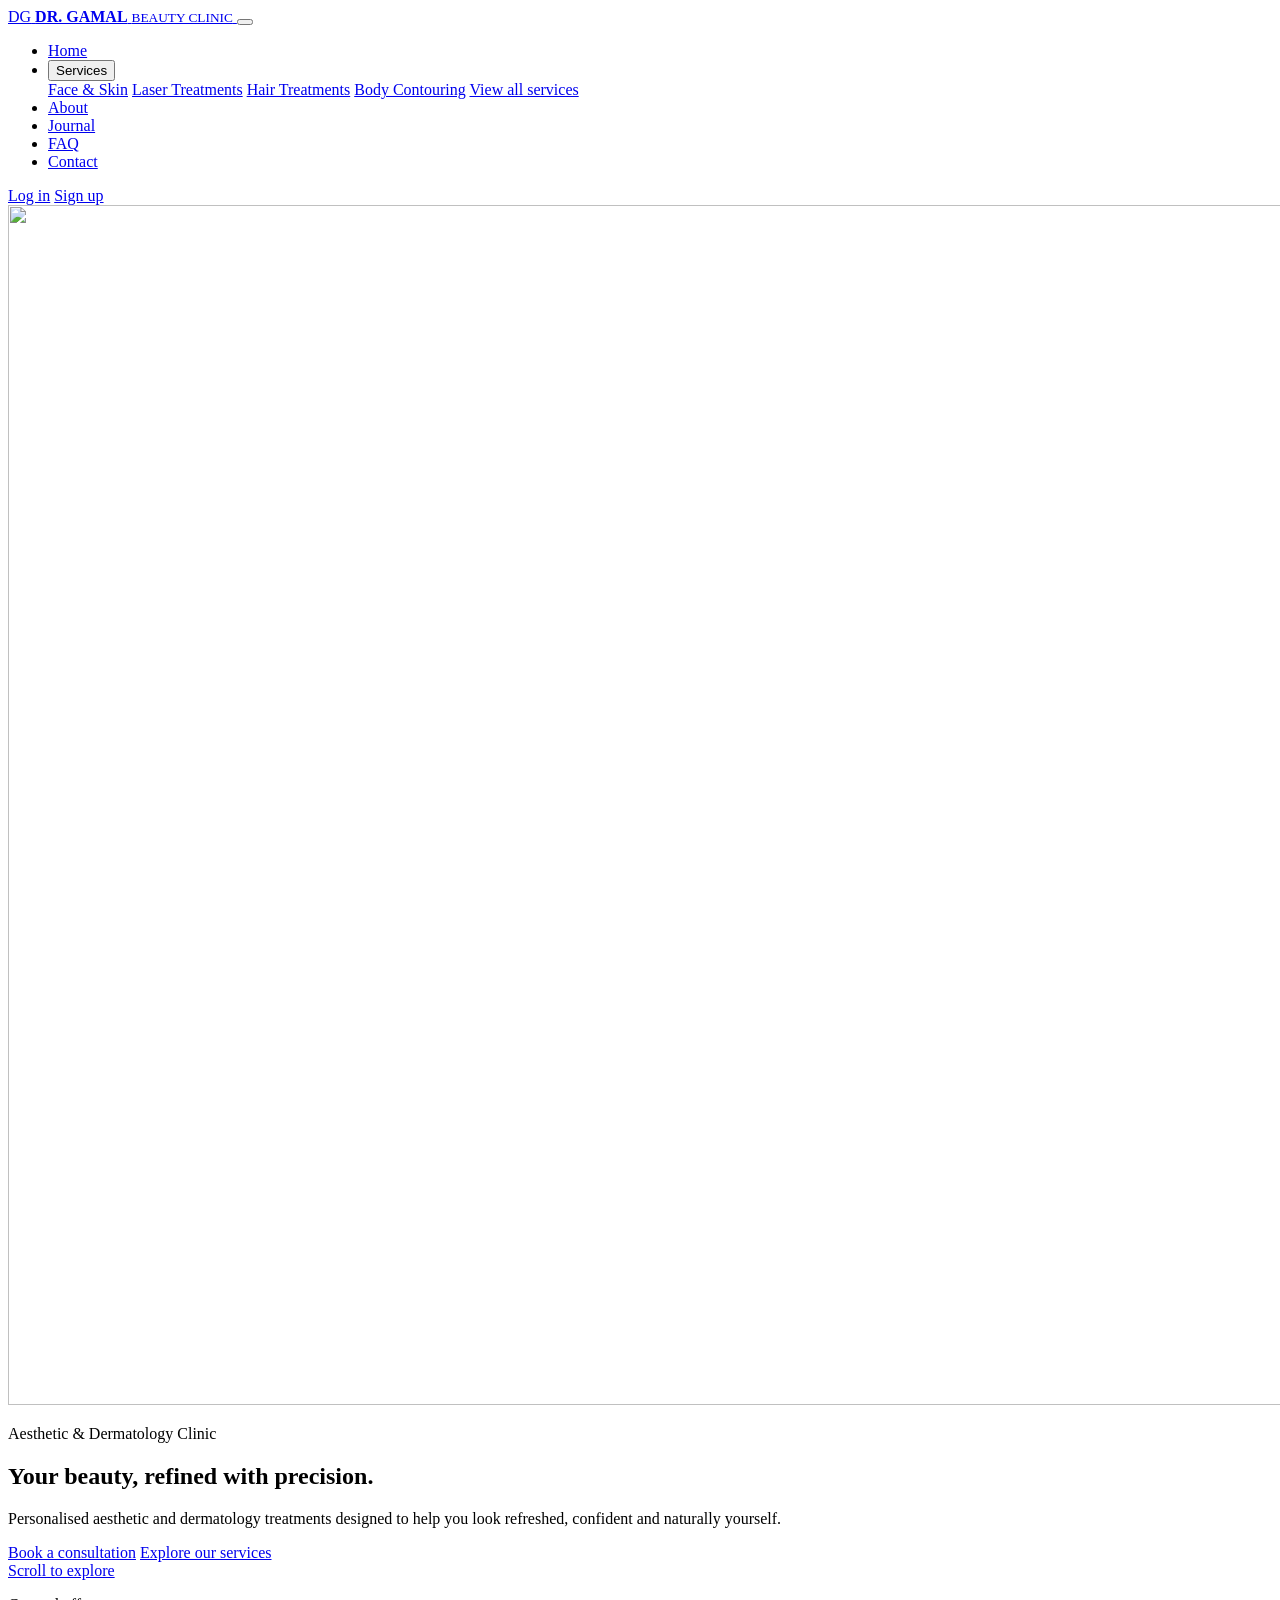
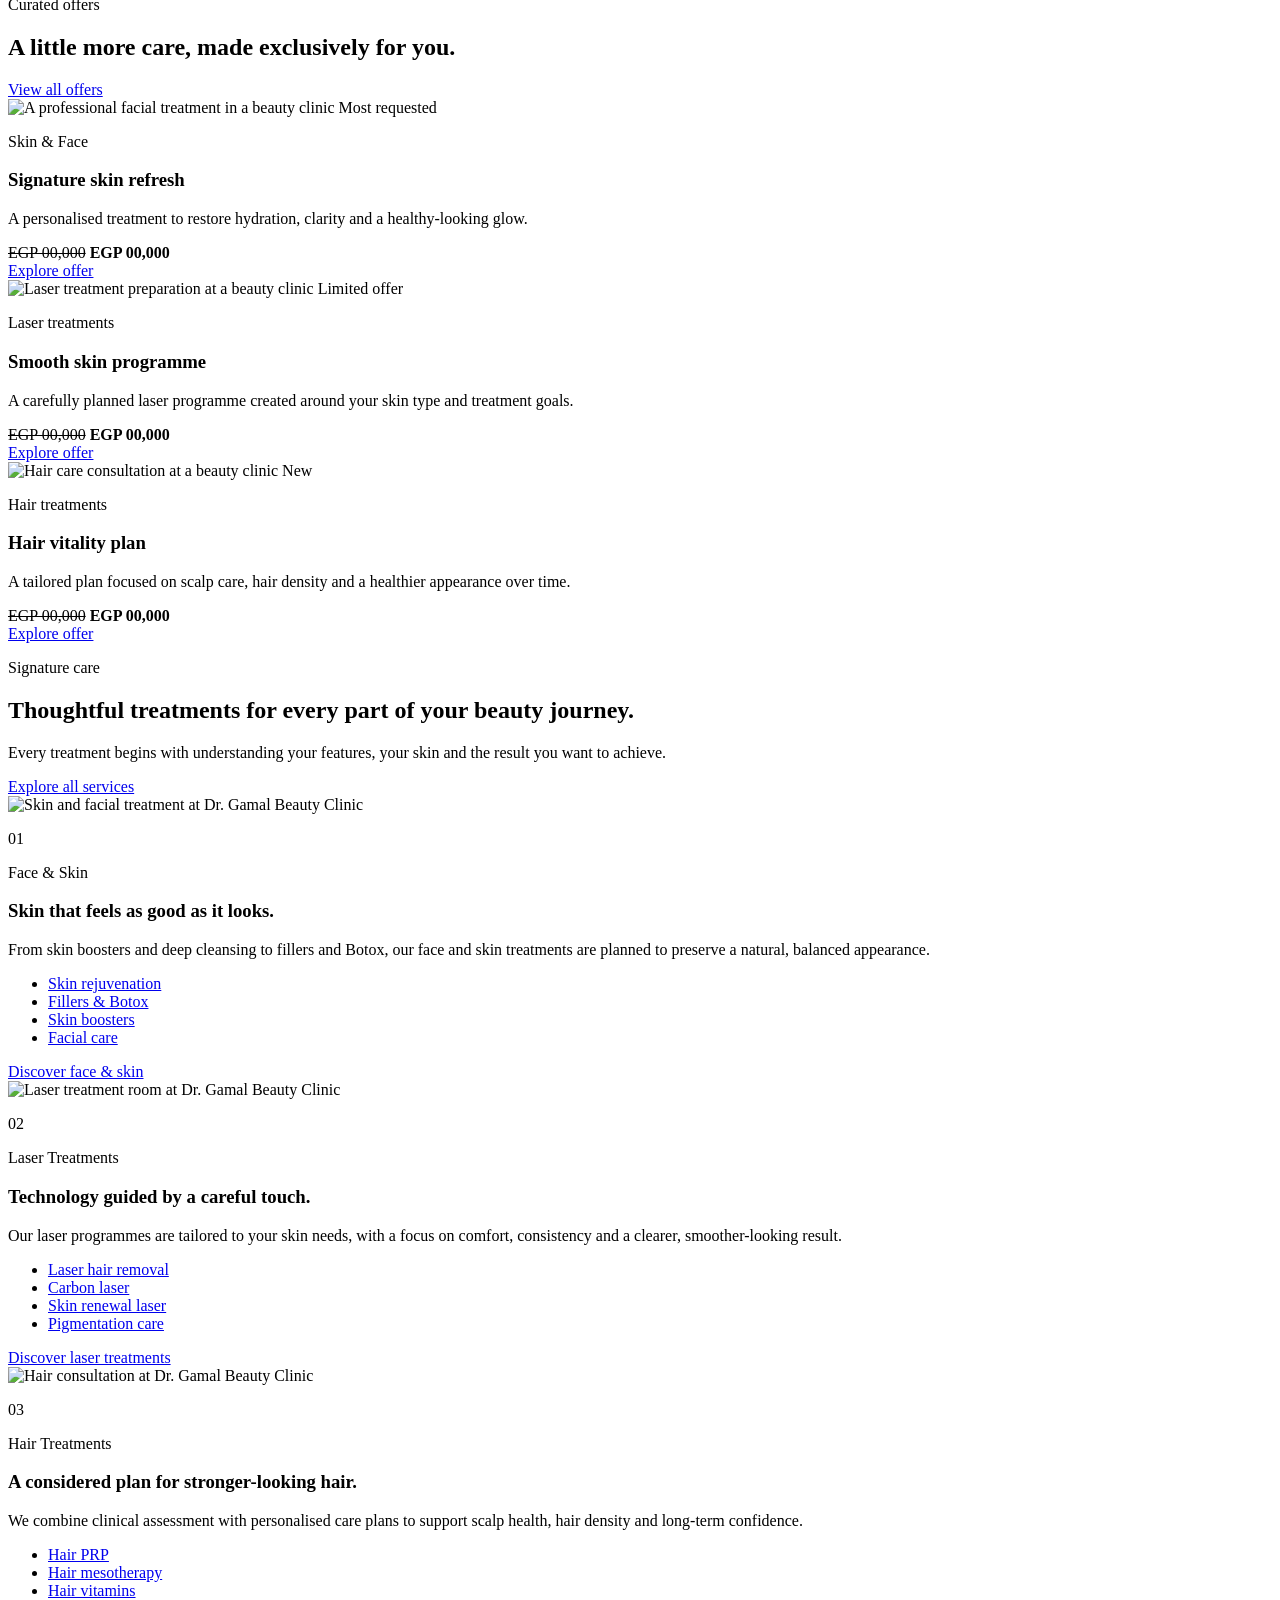
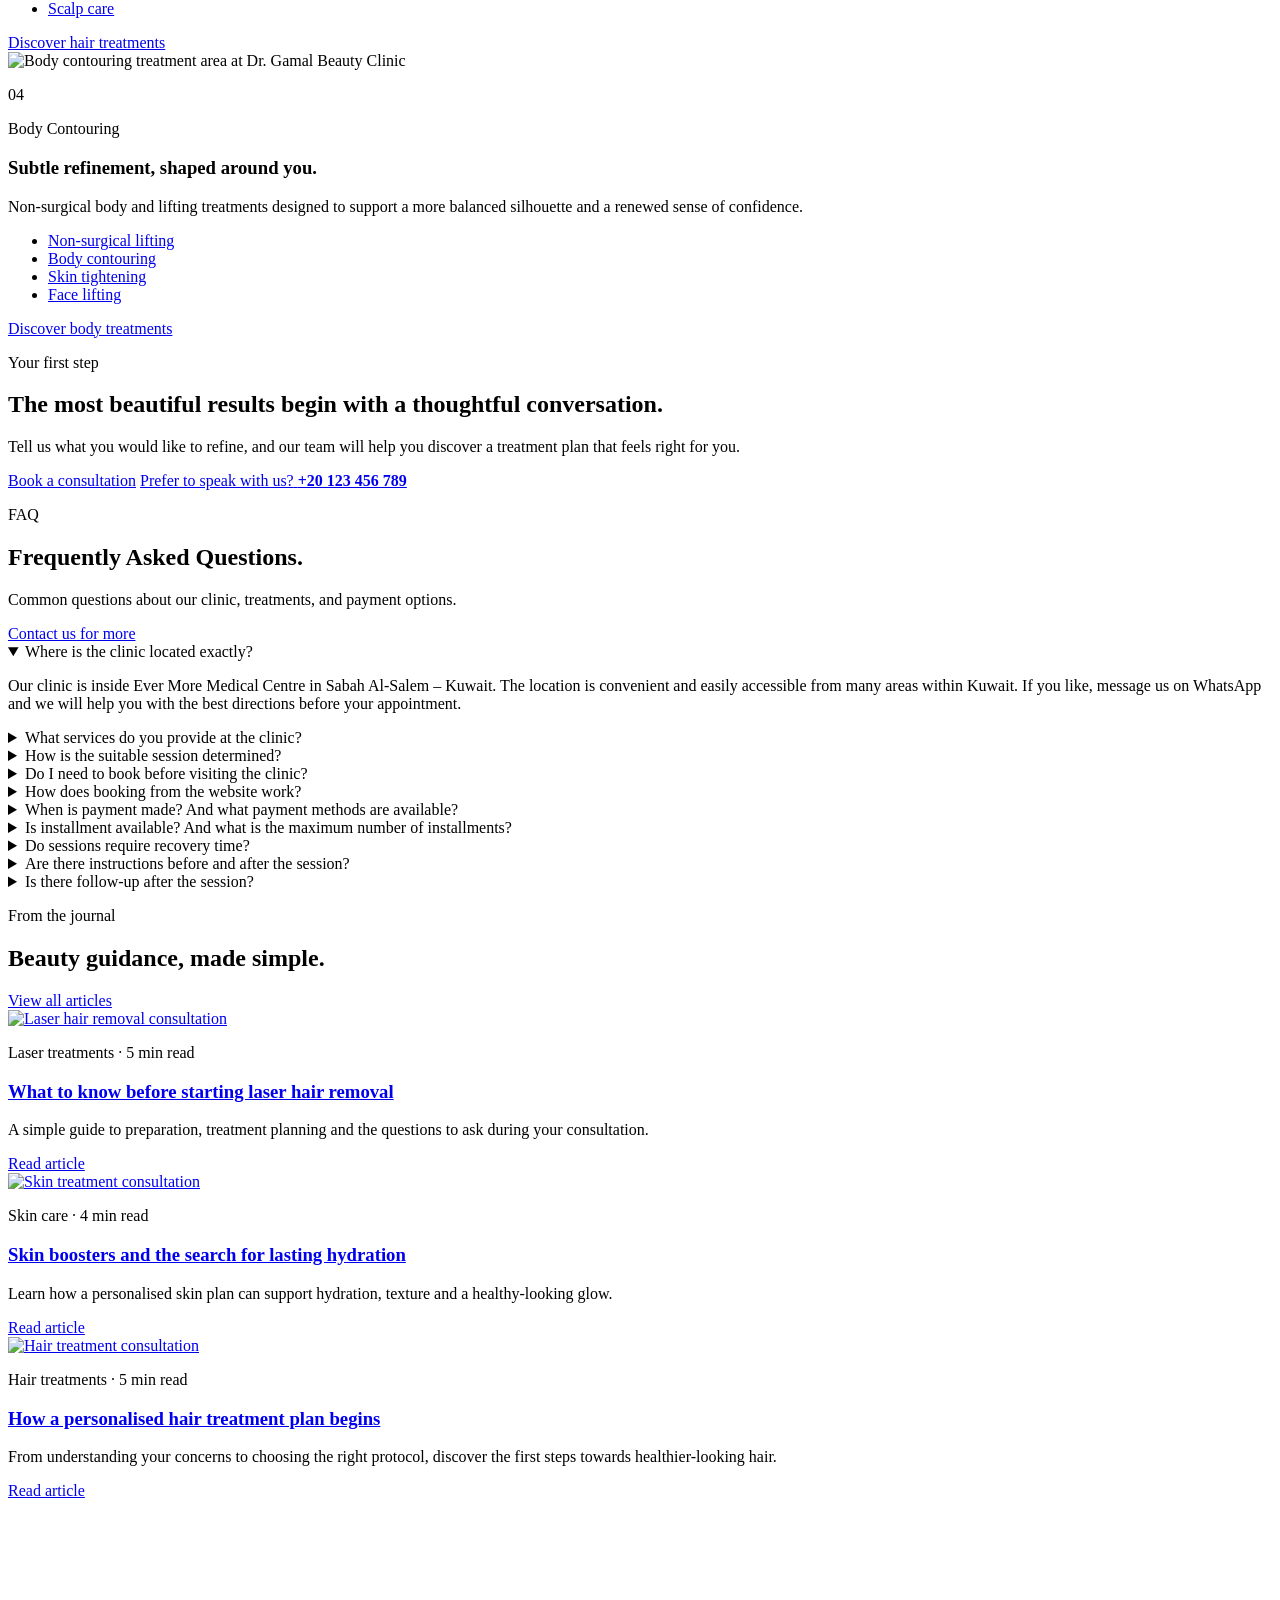
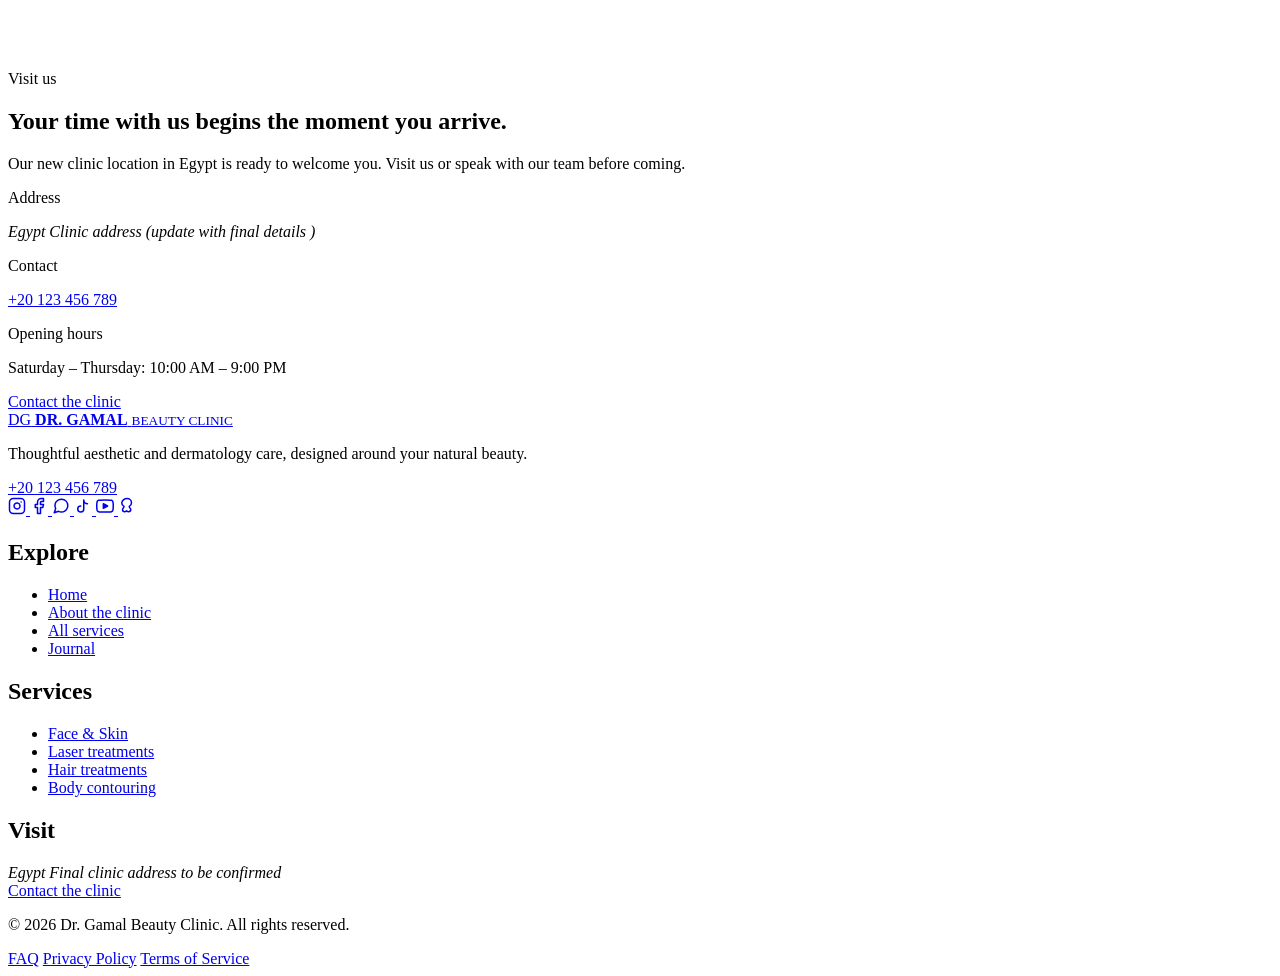
==== commit fba88017: "Update print statement from 'Hello' to 'Goodbye'" ====
--- a/Clinic Project/index.html
+++ b/Clinic Project/index.html
@@ -29,7 +29,7 @@
     name="twitter:description"
     content="Personalised aesthetic and dermatology care."
   >
-  <meta name="twitter:image" content="assets/images/og-image.jpg">
+  <meta name="twitter:image" content="/assets/images/og-image.jpg">
 
   <!-- Fonts -->
   <link rel="preconnect" href="https://fonts.googleapis.com">
@@ -39,7 +39,7 @@
     rel="stylesheet"
   >
 
-  <link rel="stylesheet" href="CSS/style.css">
+  <link rel="stylesheet" href="/CSS/style.css">
 
   <!-- Structured Data -->
   <script type="application/ld+json">
@@ -871,6 +871,6 @@
     </div>
   </div>
 </footer>
-  <script src="JS/main.js" defer></script>
+  <script src="/JS/main.js" defer></script>
 </body>
 </html>
